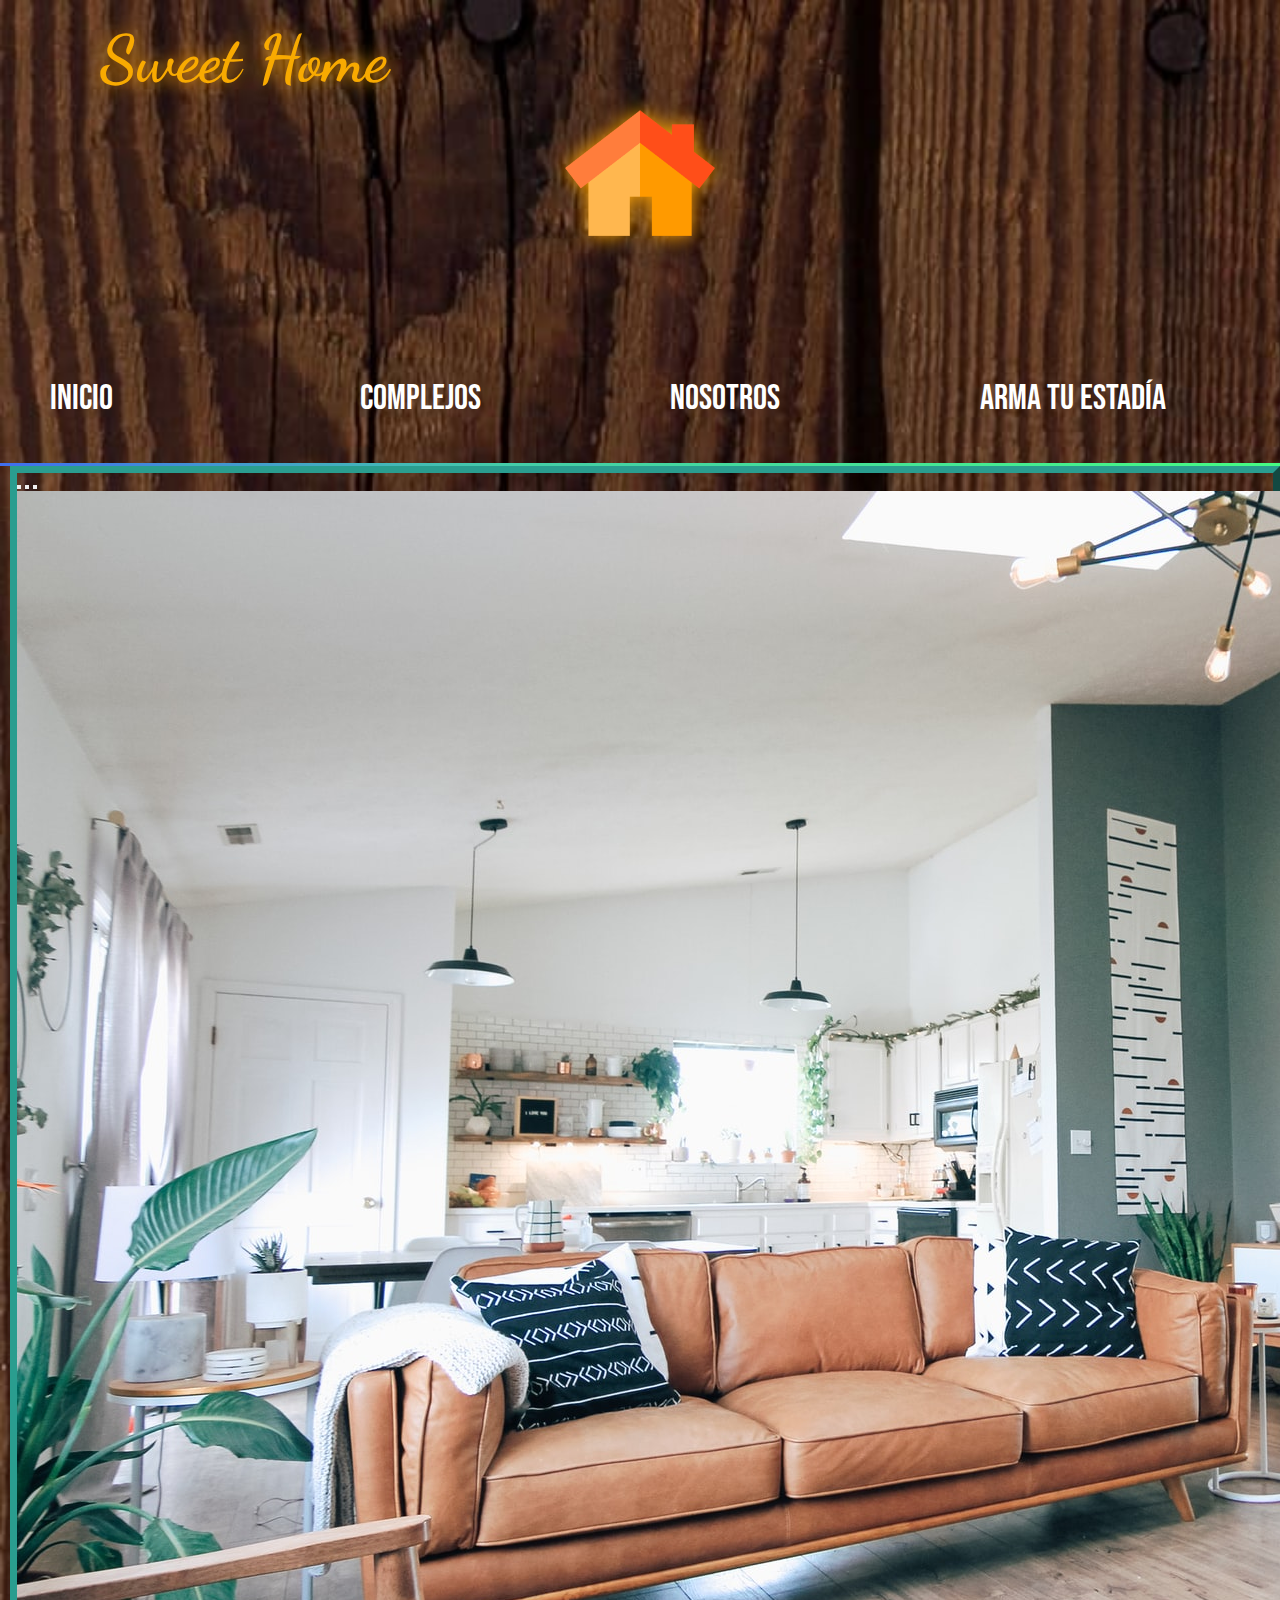
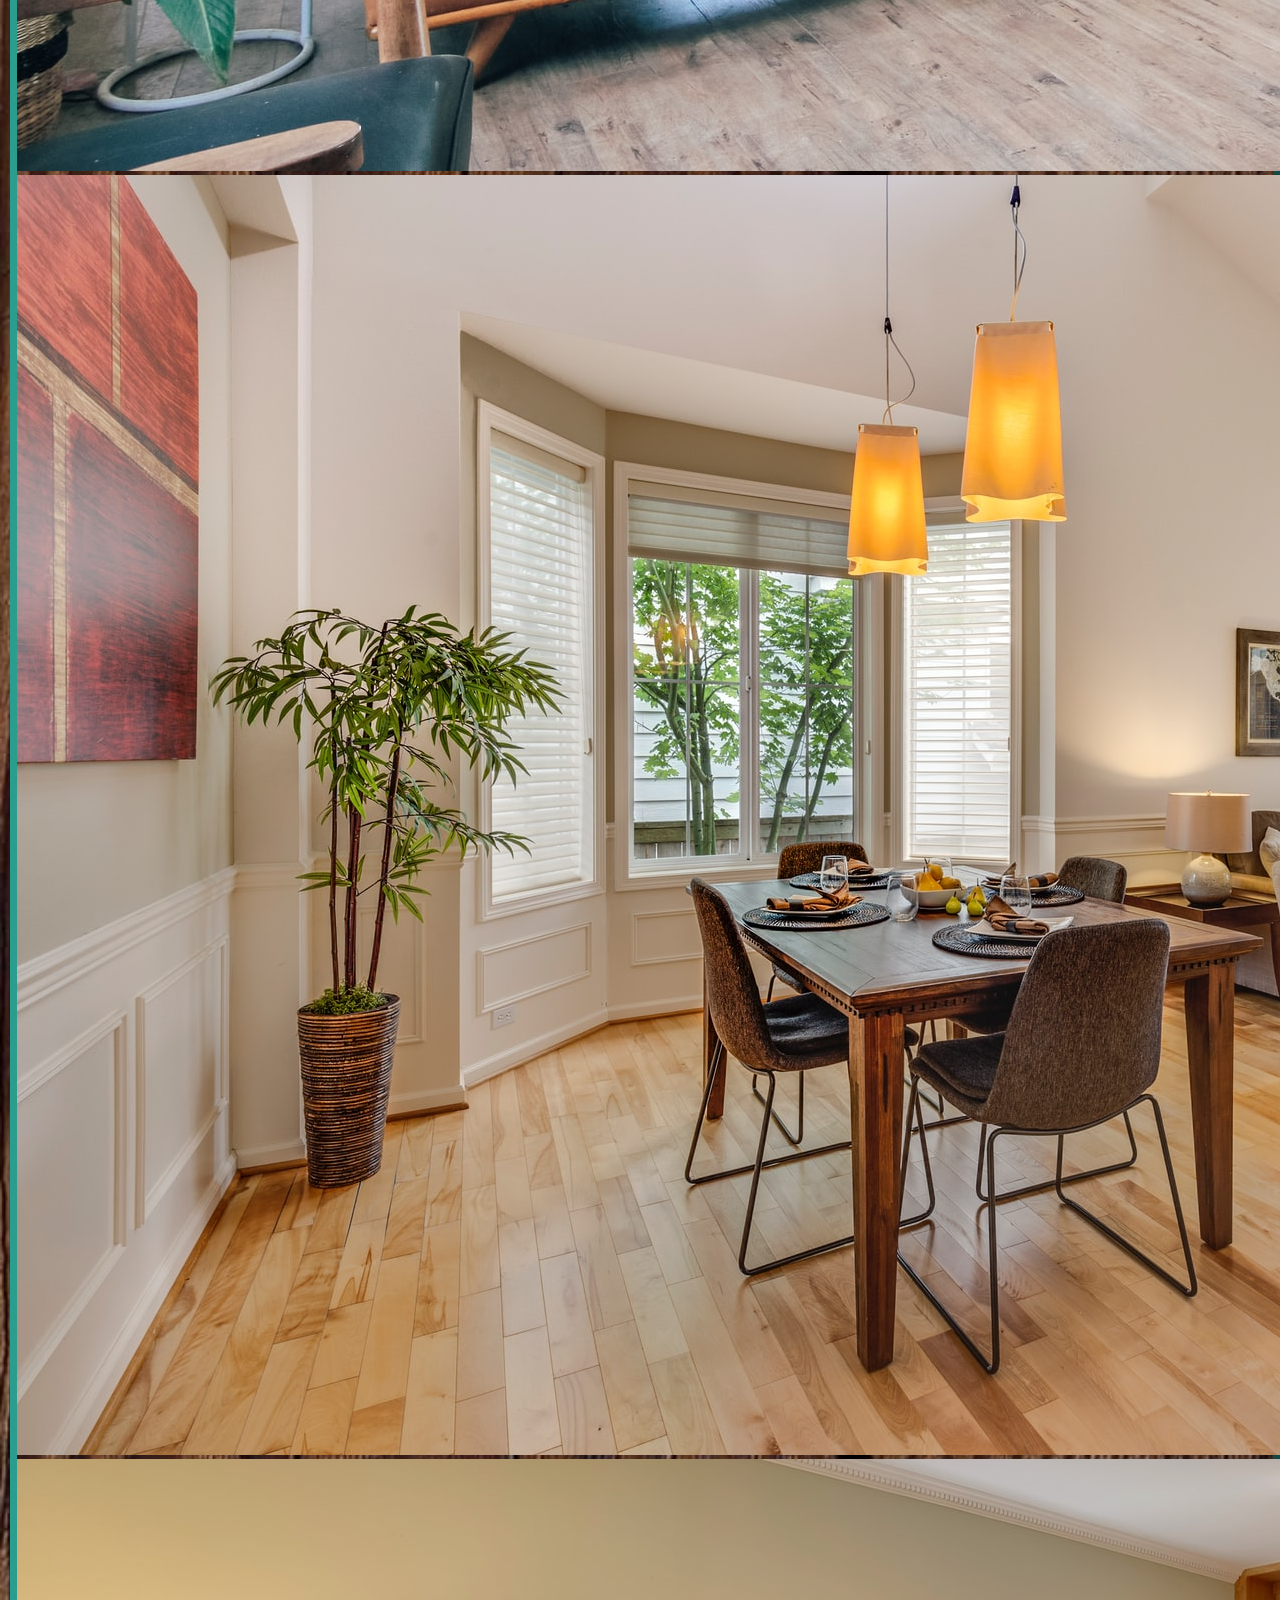
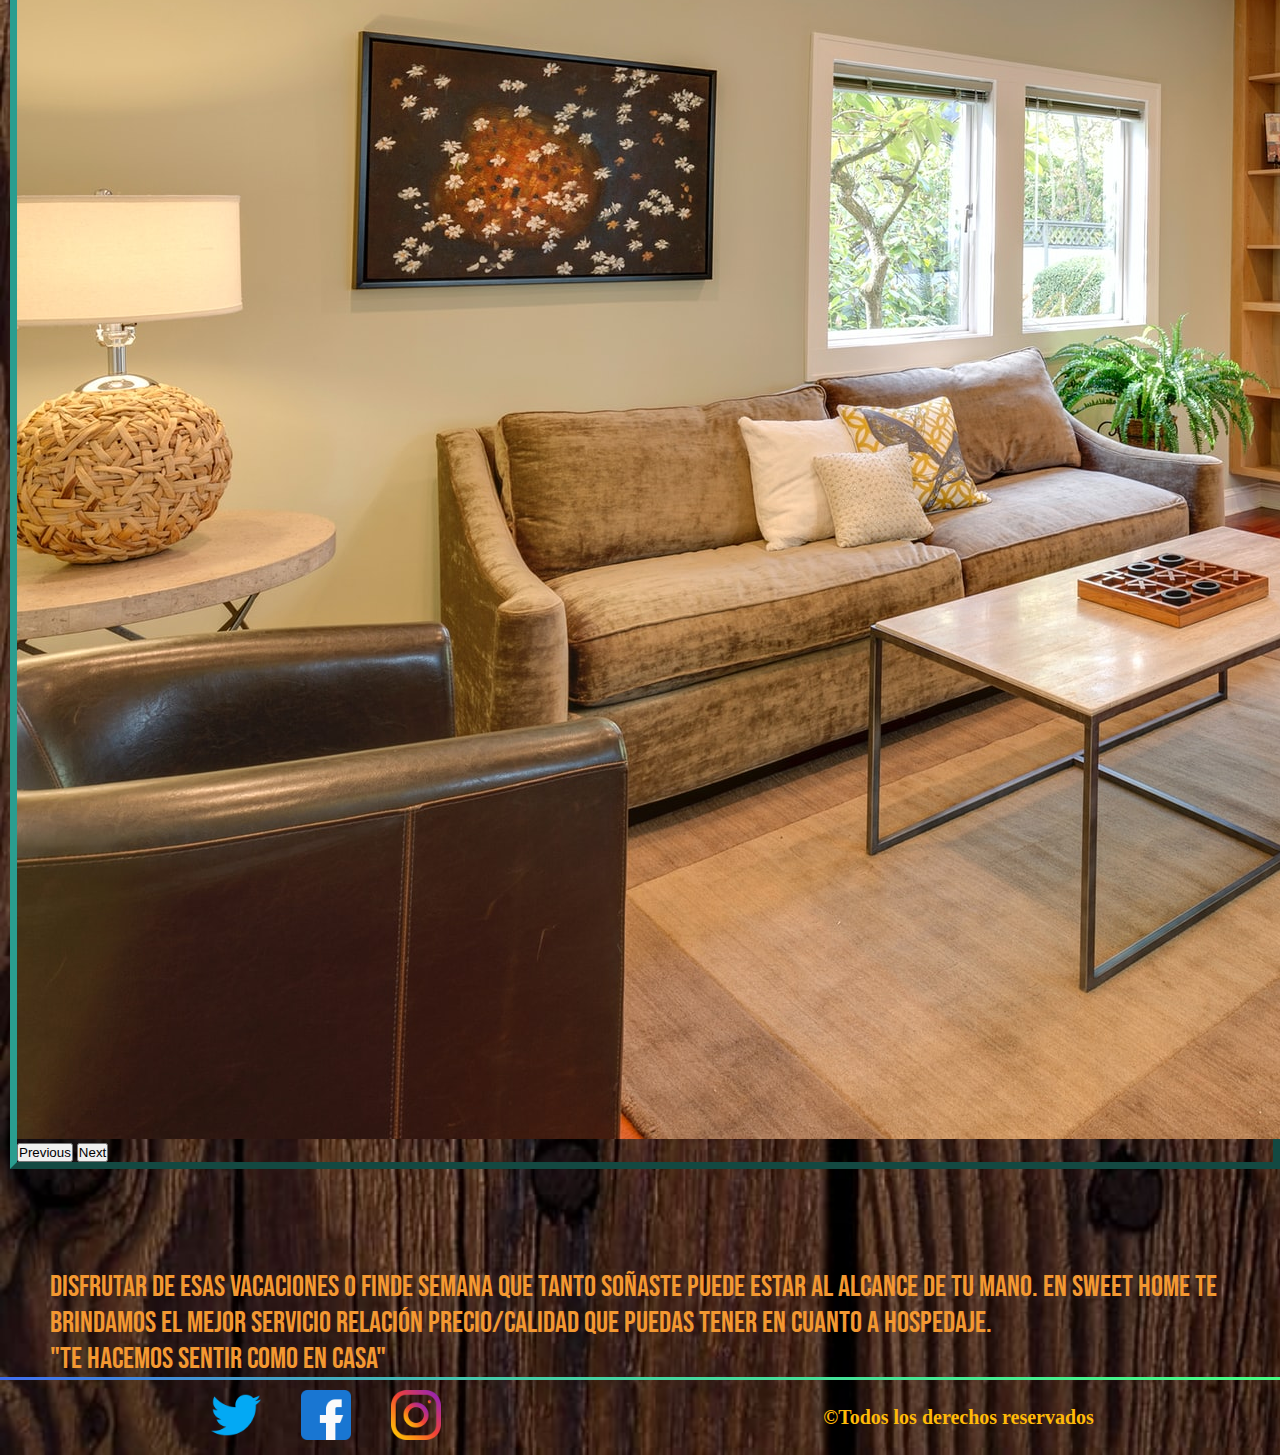
==== index.html @ 87ab7163 "Avances casi finales del proyecto" ====
<!DOCTYPE html>
<html lang="en">
<head>
    <meta charset="UTF-8">
    <meta http-equiv="X-UA-Compatible" content="IE=edge">
    <meta name="viewport" content="width=device-width, initial-scale=1.0">
    <title>Sweet Home-Gabriel Videla</title>
    <link rel="preconnect" href="https://fonts.googleapis.com">
    <link rel="preconnect" href="https://fonts.gstatic.com" crossorigin>
    <link href="https://fonts.googleapis.com/css2?family=Dancing+Script:wght@600&display=swap" rel="stylesheet">
    <link rel="preconnect" href="https://fonts.googleapis.com">
    <link rel="preconnect" href="https://fonts.gstatic.com" crossorigin>
    <link href="https://fonts.googleapis.com/css2?family=Bebas+Neue&display=swap" rel="stylesheet">
    <meta name="description" content="Este es el sitio web de mi emprendimiento en el que encontraras diversas imágenes sobre nuestros complejos y sobre nuestra forma de brindar el servicio, que esta basado en hacerte sentir como en tu casa">
    <meta name="keywords"  content="HOME, SWEET, COMPLEJOS, HOGAR, CASA, VACACIONES, PRECIO, CALIDAD, HOSPEDAJE, ESTADÍA">
    <link href="https://cdn.jsdelivr.net/npm/bootstrap@5.0.2/dist/css/bootstrap.min.css" rel="stylesheet" integrity="sha384-EVSTQN3/azprG1Anm3QDgpJLIm9Nao0Yz1ztcQTwFspd3yD65VohhpuuCOmLASjC" crossorigin="anonymous">
    <link rel="stylesheet" href="./css/main.css">


</head>
<header>
    <h1 class="headerTitulo">Sweet Home</h1> 
    <img id="img-center" src="./img/Logo.png" alt="Logo">

    <nav>
        <div>
            <ul class="header__lista grilla ">
                <li><a class="hover-underline-animation" href="index.html">Inicio</a></li>
                <li><a class="hover-underline-animation" href="complejos.html">Complejos</a></li>
                <li><a class="hover-underline-animation" href="nosotros.html">Nosotros</a></li>
                <li><a class="hover-underline-animation" href="armaTuEstadía.html">Arma tu Estadía<a/></li>
                <li><a class="hover-underline-animation" href="contacto.html">contacto<a/></li>
            </ul>
        </div>
    </nav>
</header>
<hr>

<body class="bodyBackground">
 
    <main>

        <div class="container">
            <div class="row">
                <div class="col-sm-12 col-md-8"> 
                    <div>
                        <div id="carouselExampleIndicators" class="carousel slide" data-bs-ride="carousel">
                            <div class="carousel-indicators">
                              <button type="button" data-bs-target="#carouselExampleIndicators" data-bs-slide-to="0" class="active" aria-current="true" aria-label="Slide 1"></button>
                              <button type="button" data-bs-target="#carouselExampleIndicators" data-bs-slide-to="1" aria-label="Slide 2"></button>
                              <button type="button" data-bs-target="#carouselExampleIndicators" data-bs-slide-to="2" aria-label="Slide 3"></button>
                            </div>
                            <div class="carousel-inner">
                              <div class="carousel-item active">
                                <img src="./img/imagenCarousel1.jpg" class="d-block w-100 img-fluid" alt="imagenCarousel1">
                              </div>
                              <div class="carousel-item">
                                <img src="./img/imagenCarousel2.jpg" class="d-block w-100 img-fluid" alt="imagenCarousel2">
                              </div>
                              <div class="carousel-item">
                                <img src="./img/imagenCarousel3.jpg" class="d-block w-100 img-fluid" alt="imagenCarousel3">
                              </div>
                            </div>
                            <button class="carousel-control-prev" type="button" data-bs-target="#carouselExampleIndicators" data-bs-slide="prev">
                              <span class="carousel-control-prev-icon" aria-hidden="true"></span>
                              <span class="visually-hidden">Previous</span>
                            </button>
                            <button class="carousel-control-next" type="button" data-bs-target="#carouselExampleIndicators" data-bs-slide="next">
                              <span class="carousel-control-next-icon" aria-hidden="true"></span>
                              <span class="visually-hidden">Next</span>
                            </button>
                          </div>
                    </div>
                </div>
                <div class="col-sm-12 col-md-4">
                    <div>
                        <p class="body__parrafoIndex">Disfrutar de esas vacaciones o finde semana que tanto soñaste puede estar al alcance de tu mano. En Sweet Home te brindamos el mejor servicio  relación precio/calidad que puedas tener en cuanto a hospedaje. <br> "Te hacemos sentir como en casa"</p>
                    </div>
                </div>
            </div>
        </div>
          
    </main>
    <hr>
    <footer>
        <div>
            <img class="footer__icons" src="./img/twitter.png" alt="twitter">
            <img class="footer__icons" src="./img/facebook.png" alt="facebook">
            <img class="footer__icons" src="./img/instagram.png" alt="instagram">
        </div>
        
        <p>©Todos los derechos reservados</p>
    </footer>
    <script src="https://cdn.jsdelivr.net/npm/bootstrap@5.0.2/dist/js/bootstrap.bundle.min.js" integrity="sha384-MrcW6ZMFYlzcLA8Nl+NtUVF0sA7MsXsP1UyJoMp4YLEuNSfAP+JcXn/tWtIaxVXM" crossorigin="anonymous"></script>

</body>
</html>






<!-- "sweet home" es el nombre de proyecto - es una pagina para hospedarse en cabañas o casas -->
---- css/main.css ----
* {
  padding: 0;
  margin: 0;
}

.headerTitulo {
  color: #f8aa01;
  font-family: "Dancing Script", cursive;
  font-size: 65px;
  text-align: start;
  margin-top: 20px;
  margin-left: 100px;
  -webkit-filter: drop-shadow(0 0 10px orange);
          filter: drop-shadow(0 0 10px orange);
}

form {
  margin-bottom: 200px;
}

.separacion {
  margin-bottom: 25px;
}

.separacionTitulo {
  margin-bottom: 100px;
  margin-top: 50px;
}

h2 {
  color: #52b788;
  font-size: 65px;
  margin-bottom: 20px;
  text-align: center;
  font-family: "Dancing Script", cursive;
  -webkit-filter: drop-shadow(0 0 10px #1bf57d);
          filter: drop-shadow(0 0 10px #1bf57d);
}

.header__lista > li > a {
  color: white;
  font-size: 35px;
  text-decoration: none;
  font-family: "Bebas Neue", cursive;
}

.parrafo {
  color: #fff4ea;
  font-size: 20px;
  margin-bottom: 25px;
  font-family: "Bebas Neue", cursive;
}

.body__parrafoIndex {
  color: #f39831;
  font-family: "Bebas Neue", cursive;
  font-size: 30px;
  margin-left: 50px;
  margin-top: 100px;
}

.body_parrafoNosotros {
  color: white;
  font-size: 30px;
  font-family: "Bebas Neue", cursive;
}

footer {
  color: #ffba08;
  display: -webkit-box;
  display: -ms-flexbox;
  display: flex;
  -ms-flex-pack: distribute;
      justify-content: space-around;
  font-size: 20px;
  font-weight: bold;
  -webkit-box-align: center;
      -ms-flex-align: center;
          align-items: center;
  margin: 0;
}

h3 {
  color: #dda20b;
  display: -webkit-box;
  display: -ms-flexbox;
  display: flex;
  -webkit-box-pack: space-evenly;
      -ms-flex-pack: space-evenly;
          justify-content: space-evenly;
  font-size: 30px;
  font-weight: bold;
  margin-right: 150px;
  margin-left: 35px;
  -webkit-filter: drop-shadow(0 0 5px orange);
          filter: drop-shadow(0 0 5px orange);
}

#img-center {
  display: block;
  margin-left: auto;
  margin-right: auto;
  margin-bottom: 100px;
  height: 150px;
  width: 150px;
  -webkit-filter: drop-shadow(0 0 10px orange);
          filter: drop-shadow(0 0 10px orange);
}

.contacto {
  display: block;
  margin-left: auto;
  margin-right: auto;
  height: 200px;
  width: 200px;
}

label {
  color: white;
  font-size: 25px;
}

legend {
  color: white;
  font-size: 25px;
}

.centrar {
  text-align: center;
}

.bodyBackground {
  background-image: url(../img/FondoDePagina.jpg);
  background-repeat: no-repeat;
  background-size: cover;
  width: 100%;
  height: 100%;
}

ul {
  List-style: none;
  display: -webkit-box;
  display: -ms-flexbox;
  display: flex;
  -webkit-box-orient: horizontal;
  -webkit-box-direction: normal;
      -ms-flex-direction: row;
          flex-direction: row;
  -webkit-box-pack: space-evenly;
      -ms-flex-pack: space-evenly;
          justify-content: space-evenly;
}

.hover-underline-animation {
  display: inline-block;
  position: relative;
  color: #0087ca;
}

.hover-underline-animation:after {
  content: '';
  position: absolute;
  width: 100%;
  -webkit-transform: scaleX(0);
          transform: scaleX(0);
  height: 3px;
  bottom: 0;
  left: 0;
  background-color: #2a9d8f;
  -webkit-transform-origin: bottom right;
          transform-origin: bottom right;
  -webkit-transition: -webkit-transform 0.25s ease-out;
  transition: -webkit-transform 0.25s ease-out;
  transition: transform 0.25s ease-out;
  transition: transform 0.25s ease-out, -webkit-transform 0.25s ease-out;
}

.hover-underline-animation:hover:after {
  -webkit-transform: scaleX(1);
          transform: scaleX(1);
  -webkit-transform-origin: bottom left;
          transform-origin: bottom left;
}

li {
  margin-left: 50px;
}

header {
  margin-bottom: 15PX;
}

.body__complejosflex {
  display: -webkit-box;
  display: -ms-flexbox;
  display: flex;
  -webkit-box-orient: horizontal;
  -webkit-box-direction: normal;
      -ms-flex-direction: row;
          flex-direction: row;
  -ms-flex-wrap: nowrap;
      flex-wrap: nowrap;
  -webkit-box-pack: space-evenly;
      -ms-flex-pack: space-evenly;
          justify-content: space-evenly;
}

.flexEstadia {
  display: -webkit-box;
  display: -ms-flexbox;
  display: flex;
  -webkit-box-orient: horizontal;
  -webkit-box-direction: normal;
      -ms-flex-direction: row;
          flex-direction: row;
  -ms-flex-wrap: nowrap;
      flex-wrap: nowrap;
  -webkit-box-pack: space-evenly;
      -ms-flex-pack: space-evenly;
          justify-content: space-evenly;
}

select {
  margin-left: 45px;
  color: white;
  font-weight: bold;
  background-color: #b08968;
}

.body__grid {
  display: -ms-grid;
  display: grid;
  -ms-grid-columns: 500px 500px;
      grid-template-columns: 500px 500px;
  -ms-grid-rows: 100px 500px;
      grid-template-rows: 100px 500px;
  -webkit-box-pack: space-evenly;
      -ms-flex-pack: space-evenly;
          justify-content: space-evenly;
  grid-row-gap: 50px;
  margin-top: 100px;
}

.gridIndex {
  display: -ms-grid;
  display: grid;
  -ms-grid-columns: 200px 500px;
      grid-template-columns: 200px 500px;
  -ms-grid-rows: 200px 500px;
      grid-template-rows: 200px 500px;
  -ms-flex-pack: distribute;
      justify-content: space-around;
  grid-column-gap: 150px;
  grid-row-gap: 50px;
}

.body__imgNosotros {
  height: 400px;
  width: 400px;
}

.imgIndex {
  height: 150px;
  width: 150px;
  margin: 25px;
  padding: 1px;
  border: #fcd15b 5px;
  border-style: outset;
}

hr {
  width: 100%;
  opacity: 1;
  height: 3px !important;
  border: none;
  background: #3f5efb;
  background: -webkit-gradient(linear, left top, right top, from(#3f5efb), color-stop(0%, #406eef), color-stop(39%, #44cba8), to(#46fc83));
  background: linear-gradient(90deg, #3f5efb 0%, #406eef 0%, #44cba8 39%, #46fc83 100%);
}

.borde {
  border: #90be6d 5px;
}

.footer__icons {
  height: 50px;
  width: 50px;
  padding: 10px;
  margin-left: 15px;
  cursor: pointer;
}

.iconsCards {
  height: 100px;
  width: 100px;
  padding: 5px;
  margin-right: 150px;
}

.flexCards {
  display: -webkit-box;
  display: -ms-flexbox;
  display: flex;
  -webkit-box-orient: horizontal;
  -webkit-box-direction: normal;
      -ms-flex-direction: row;
          flex-direction: row;
  -webkit-box-pack: end;
      -ms-flex-pack: end;
          justify-content: flex-end;
}

.btnEnviarContacto {
  width: 150px;
  padding-top: 10px;
  padding-bottom: 10px;
  border: none;
  margin-top: 25px;
  -webkit-transition: all 0.3s ease-in-out;
  transition: all 0.3s ease-in-out;
}

.btnEnviarContacto:hover {
  background-color: #e63946;
  color: white;
  -webkit-transform: scale(1.3);
          transform: scale(1.3);
}

.carousel {
  margin-left: 10px;
  border: #2a9d8f 7px;
  border-style: outset;
}

.cardComplejo__titulo {
  color: #dda20b;
}

.cardComplejo__imagen {
  height: 300px;
  width: 450px;
  margin: 25px;
  padding: 1px;
  border: #2a9d8f 5px;
  border-style: outset;
  -webkit-transition: all 0.3s ease-in-out;
  transition: all 0.3s ease-in-out;
}

.cardComplejo__imagen:hover {
  -webkit-transform: scale(1.1);
          transform: scale(1.1);
}

.cardComplejo__parrafo {
  color: #fff4ea;
  font-size: 20px;
  margin-bottom: 25px;
  font-family: "Bebas Neue", cursive;
}

.cardComplejo2__titulo2 {
  color: #dda20b;
}

.cardComplejo2__imagen2 {
  height: 300px;
  width: 450px;
  margin: 25px;
  padding: 1px;
  border: #2a9d8f 5px;
  border-style: outset;
  -webkit-transition: all 0.3s ease-in-out;
  transition: all 0.3s ease-in-out;
}

.cardComplejo2__imagen2:hover {
  -webkit-transform: scale(1.1);
          transform: scale(1.1);
}

.cardComplejo2__parrafo2 {
  color: #fff4ea;
  font-size: 20px;
  margin-bottom: 25px;
  font-family: "Bebas Neue", cursive;
}

.cardComplejo3__titulo3 {
  color: #dda20b;
}

.cardComplejo3__imagen3 {
  height: 300px;
  width: 450px;
  margin: 25px;
  padding: 1px;
  border: #2a9d8f 5px;
  border-style: outset;
  -webkit-transition: all 0.3s ease-in-out;
  transition: all 0.3s ease-in-out;
}

.cardComplejo3__imagen3:hover {
  -webkit-transform: scale(1.1);
          transform: scale(1.1);
}

.cardComplejo3__parrafo3 {
  color: #fff4ea;
  font-size: 20px;
  margin-bottom: 25px;
  font-family: "Bebas Neue", cursive;
}

@media only screen and (min-width: 320px) {
  .grilla {
    display: -ms-grid;
    display: grid;
    -ms-grid-columns: 100px;
        grid-template-columns: 100px;
    -ms-grid-rows: 100px;
        grid-template-rows: 100px;
    grid-column-gap: 10px;
    -webkit-box-pack: stretch;
        -ms-flex-pack: stretch;
            justify-content: stretch;
  }
}

@media only screen and (min-width: 768px) {
  .grilla {
    display: -ms-grid;
    display: grid;
    -ms-grid-columns: (1fr)[2];
        grid-template-columns: repeat(2, 1fr);
    -ms-grid-rows: (1fr)[2];
        grid-template-rows: repeat(2, 1fr);
    grid-column-gap: 10px;
  }
}

@media only screen and (min-width: 1024px) {
  .grilla {
    display: -ms-grid;
    display: grid;
    -ms-grid-columns: (300px)[6];
        grid-template-columns: repeat(6, 300px);
    -ms-grid-rows: 100px;
        grid-template-rows: 100px;
    -webkit-box-align: center;
        -ms-flex-align: center;
            align-items: center;
    -ms-flex-pack: distribute;
        justify-content: space-around;
  }
}
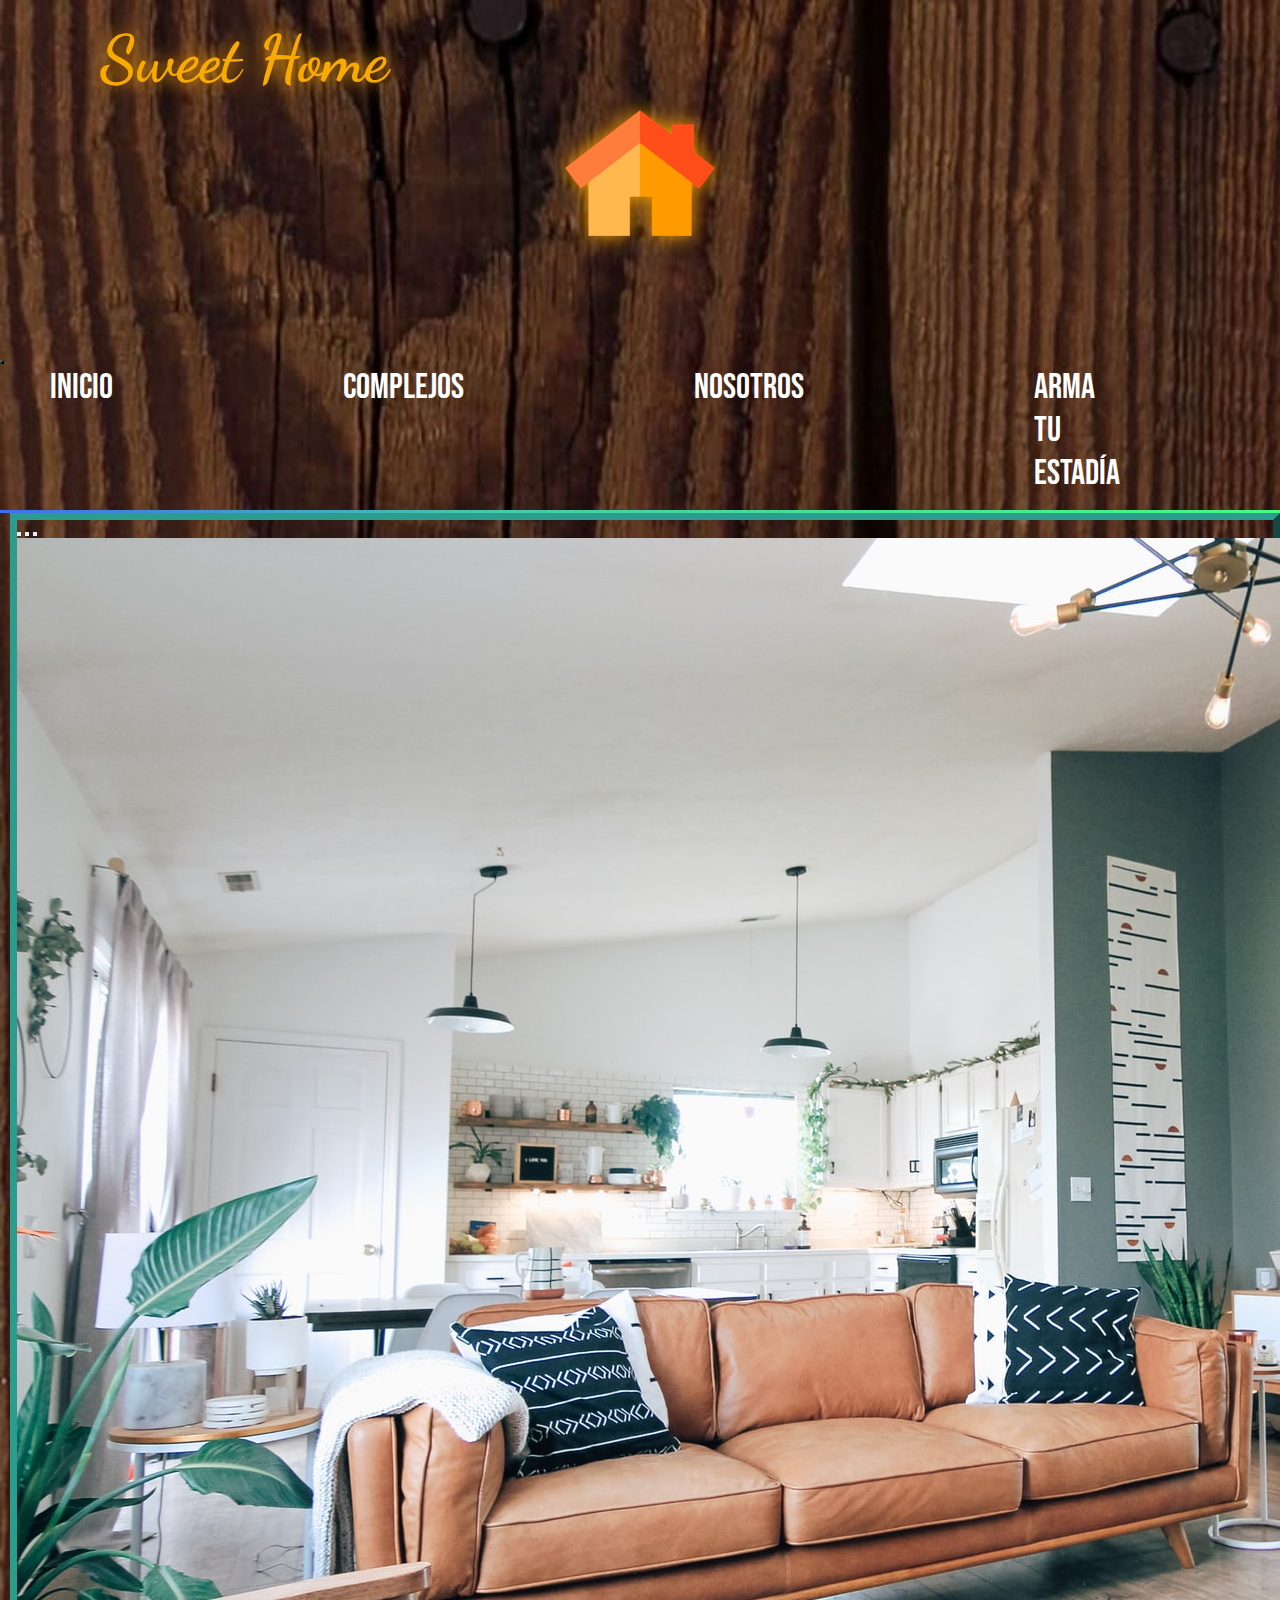
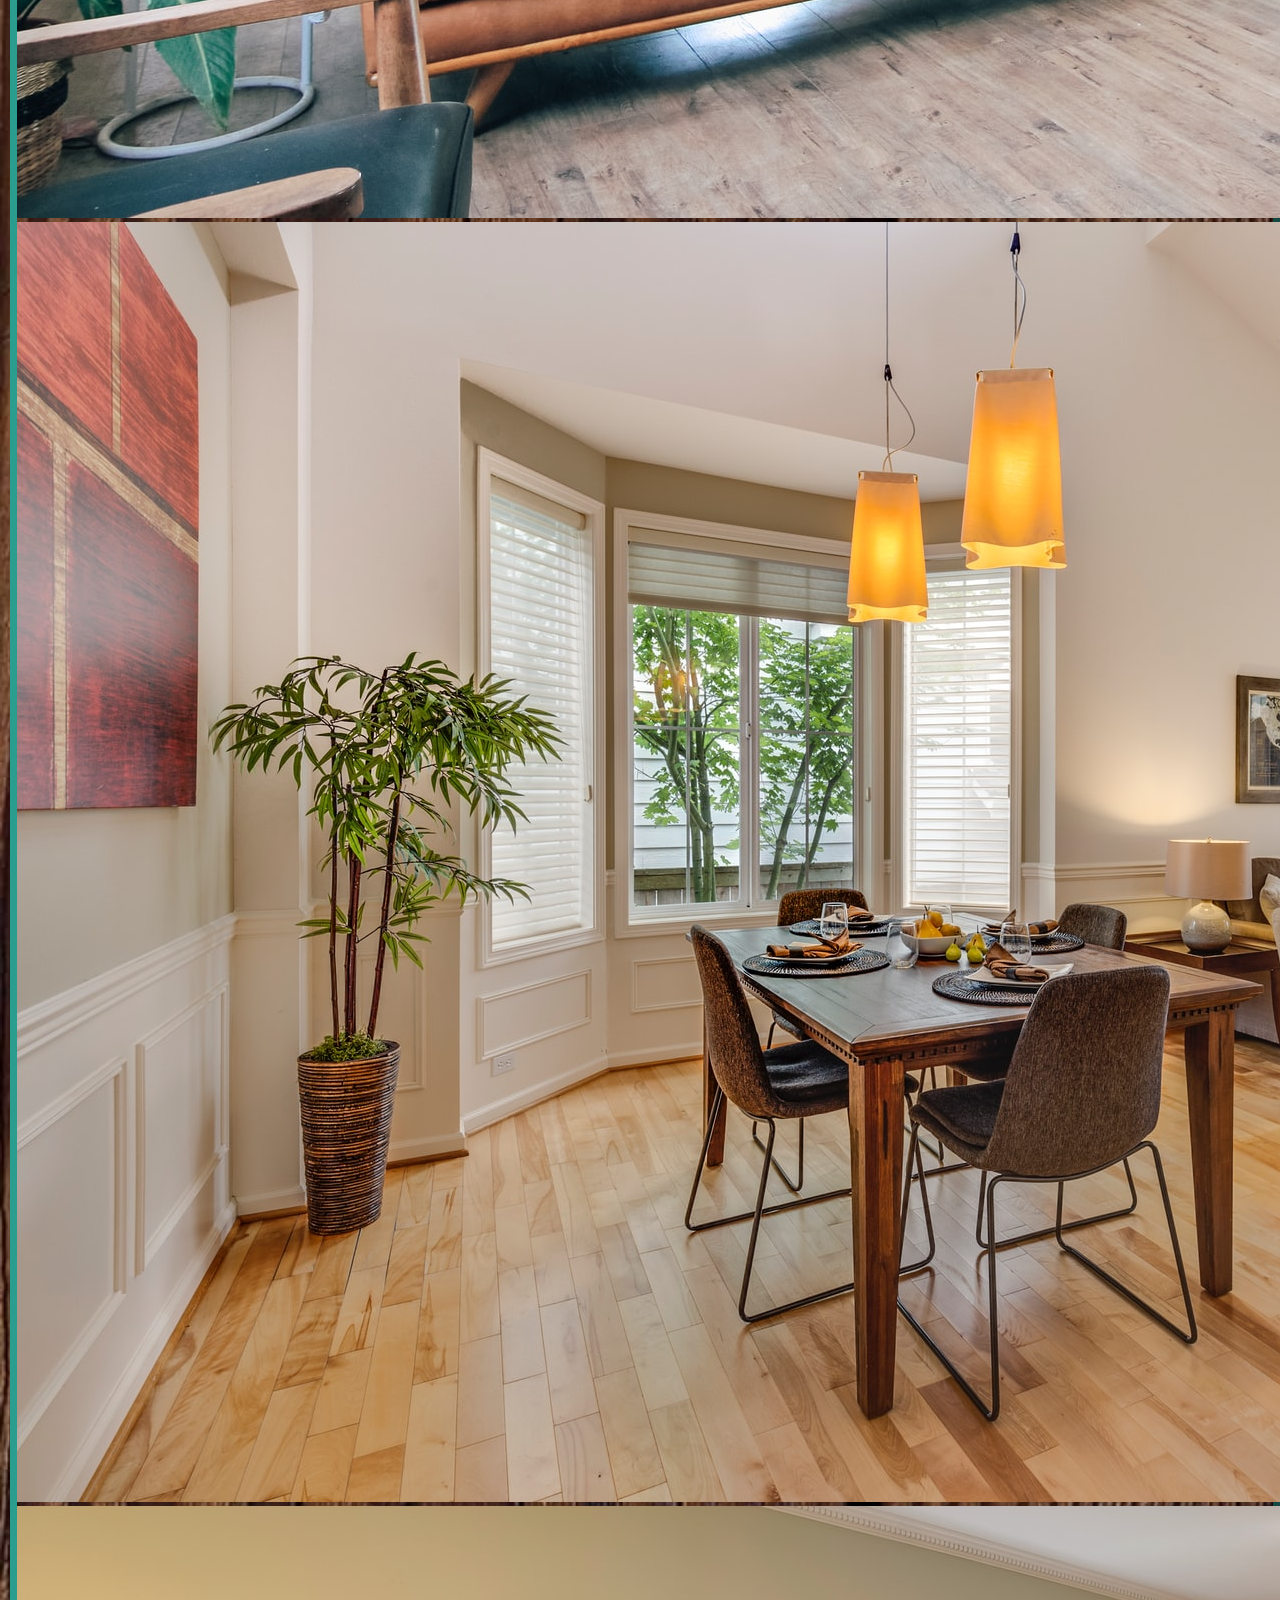
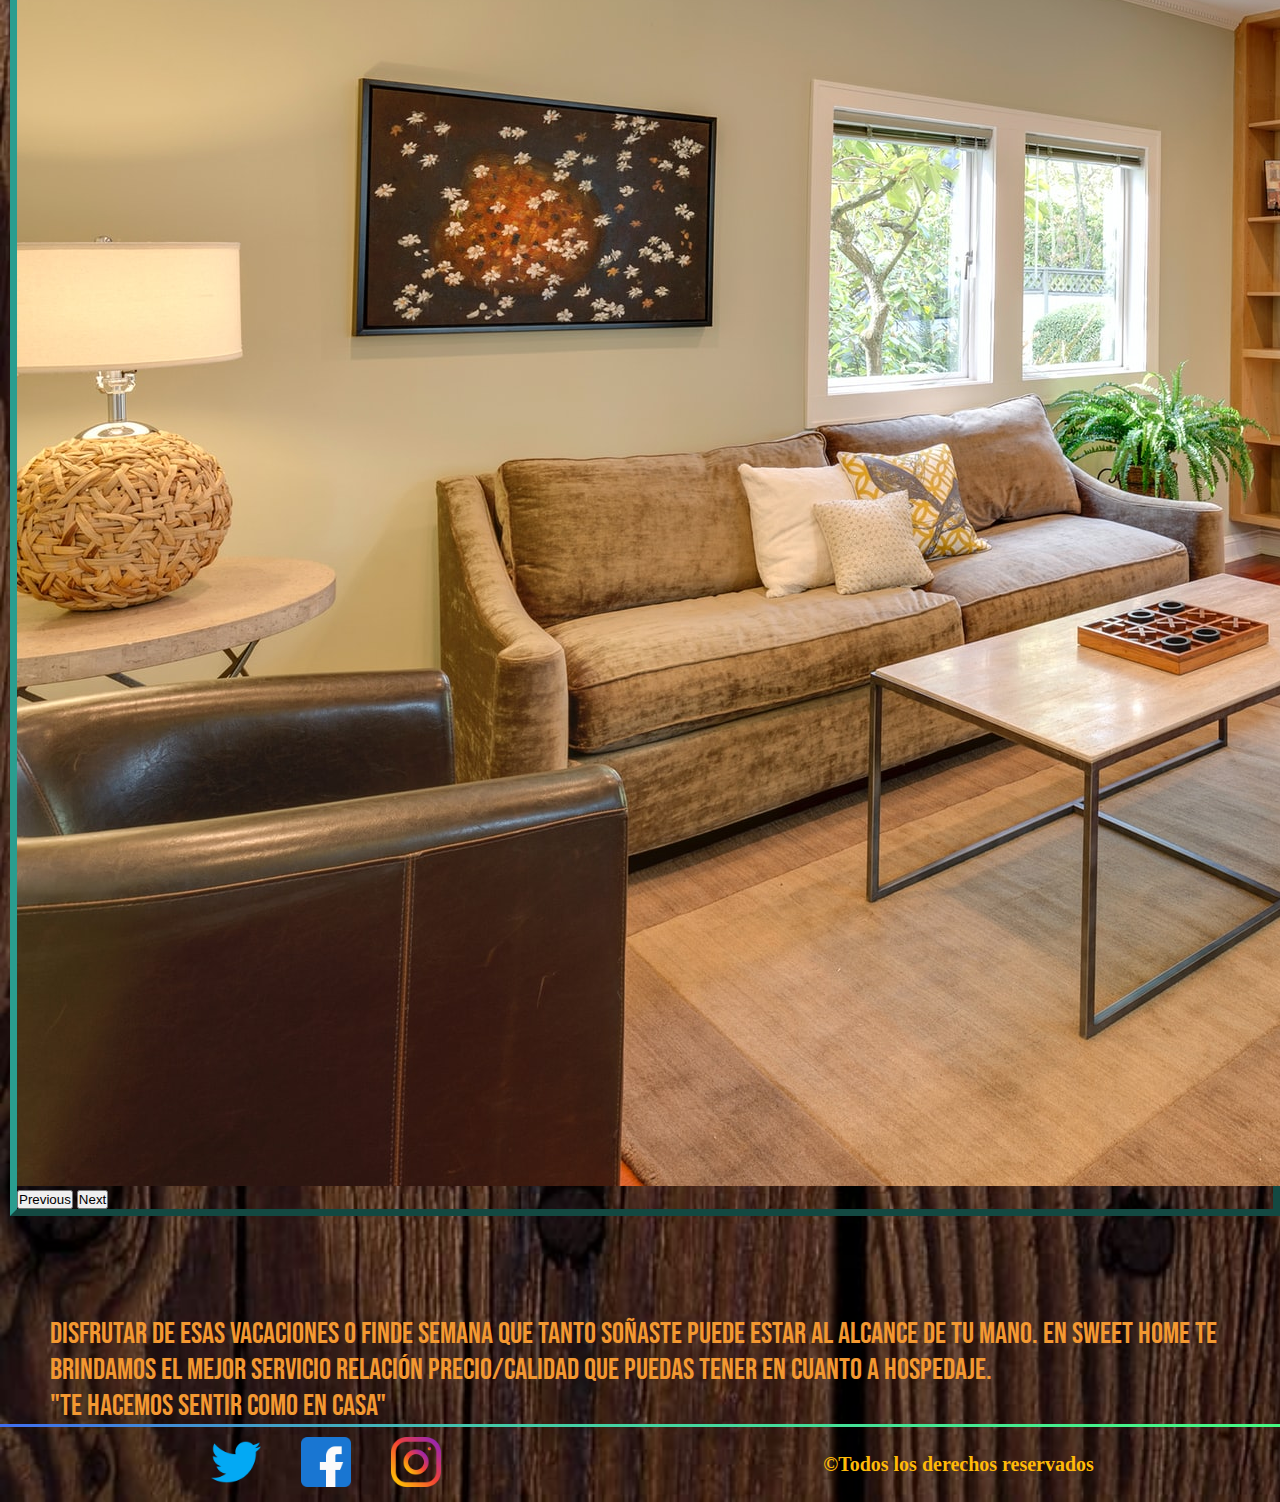
==== commit c70886e2: "cambios para la barra de navegacion" ====
--- a/index.html
+++ b/index.html
@@ -21,17 +21,35 @@
 <header>
     <h1 class="headerTitulo">Sweet Home</h1> 
     <img id="img-center" src="./img/Logo.png" alt="Logo">
-
-    <nav>
-        <div>
-            <ul class="header__lista grilla ">
-                <li><a class="hover-underline-animation" href="index.html">Inicio</a></li>
-                <li><a class="hover-underline-animation" href="complejos.html">Complejos</a></li>
-                <li><a class="hover-underline-animation" href="nosotros.html">Nosotros</a></li>
-                <li><a class="hover-underline-animation" href="armaTuEstadía.html">Arma tu Estadía<a/></li>
-                <li><a class="hover-underline-animation" href="contacto.html">contacto<a/></li>
-            </ul>
+    <nav class="navbar navbar-expand-lg navbar-light ">
+      <div class="container-fluid">
+        <a class="navbar-brand" href="#"></a>
+        <button class="navbar-toggler" type="button" data-bs-toggle="collapse" data-bs-target="#navbarText" aria-controls="navbarText" aria-expanded="false" aria-label="Toggle navigation">
+          <span class="navbar-toggler-icon colorNav"></span>
+        </button>
+        <div class="collapse navbar-collapse" id="navbarText">
+          <ul class="navbar-nav me-auto mb-2 mb-lg-0 header__lista">
+            <li class="nav-item">
+              <a class="nav-link active hover-underline-animation" aria-current="page" href="index.html">Inicio</a>
+            </li>
+            <li class="nav-item">
+              <a class="nav-link hover-underline-animation" href="complejos.html">Complejos</a>
+            </li>
+            <li class="nav-item">
+              <a class="nav-link hover-underline-animation" href="nosotros.html">Nosotros</a>
+            </li>
+            <li class="nav-item">
+              <a class="nav-link hover-underline-animation" href="armaTuEstadía.html">Arma Tu Estadía</a>
+            </li>
+            <li class="nav-item">
+              <a class="nav-link hover-underline-animation" href="contacto.html">Contacto</a>
+            </li>
+          </ul>
+          <span class="navbar-text">
+            
+          </span>
         </div>
+      </div>
     </nav>
 </header>
 <hr>
@@ -97,8 +115,9 @@
 </html>
 
 
+<!-- "sweet home" es el nombre de proyecto - es una pagina para hospedarse en cabañas o casas -->
 
 
 
 
-<!-- "sweet home" es el nombre de proyecto - es una pagina para hospedarse en cabañas o casas -->+
--- a/css/main.css
+++ b/css/main.css
@@ -38,10 +38,15 @@
 }
 
 .header__lista > li > a {
-  color: white;
+  color: white !important;
   font-size: 35px;
   text-decoration: none;
   font-family: "Bebas Neue", cursive;
+  margin-right: 180px;
+}
+
+.navbar-toggler {
+  background-color: white;
 }
 
 .parrafo {
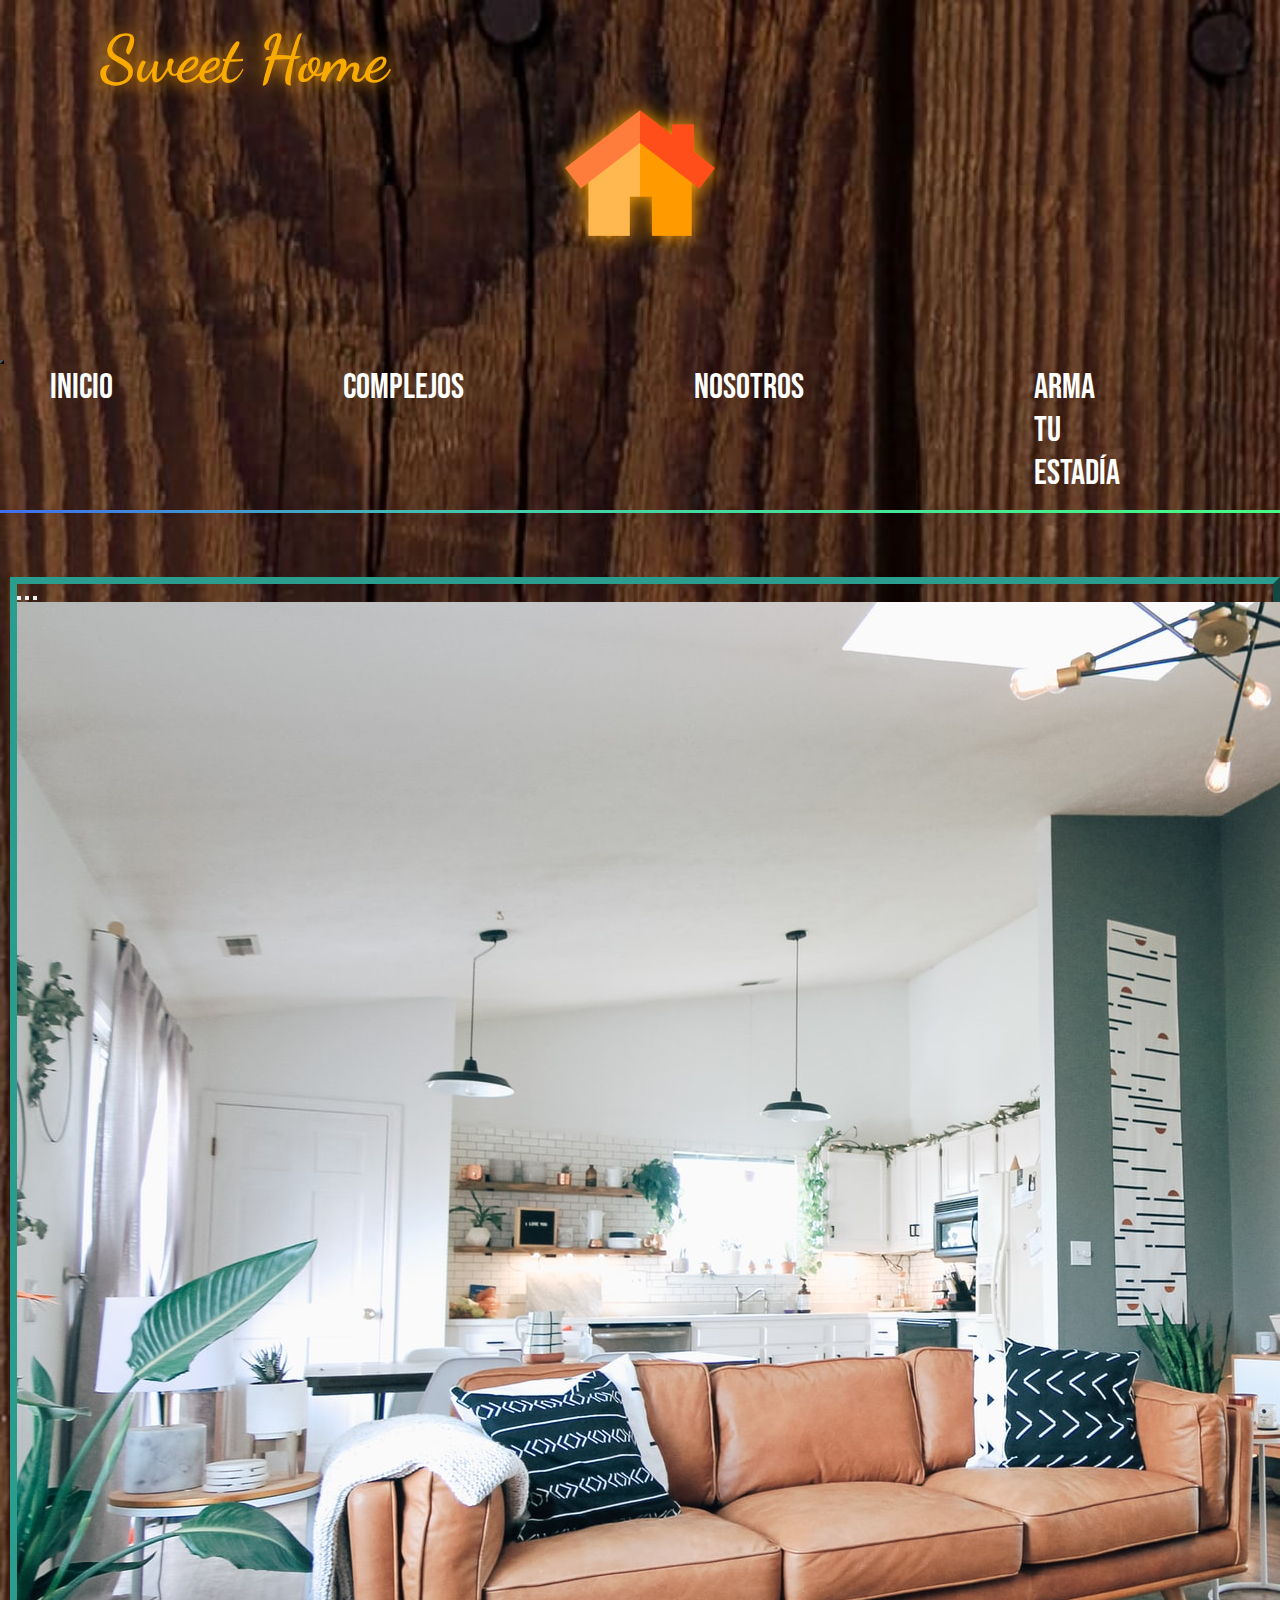
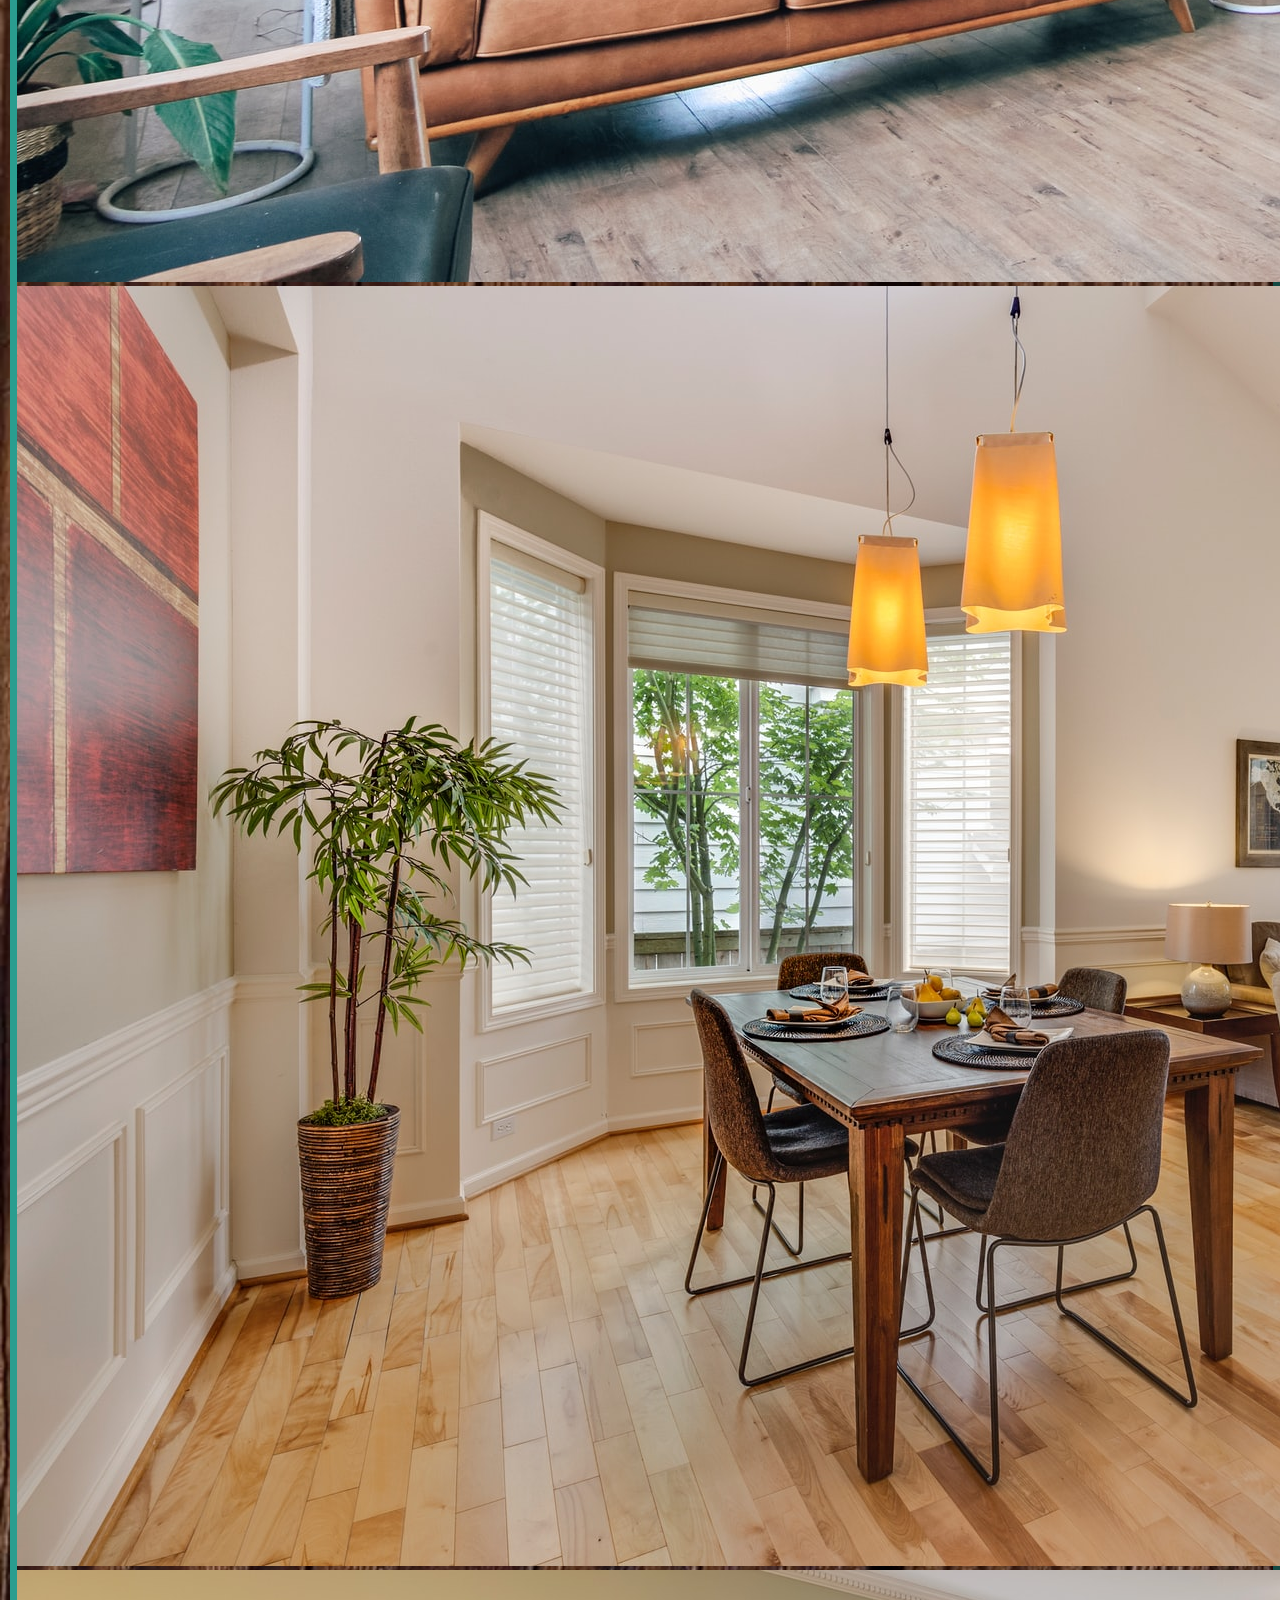
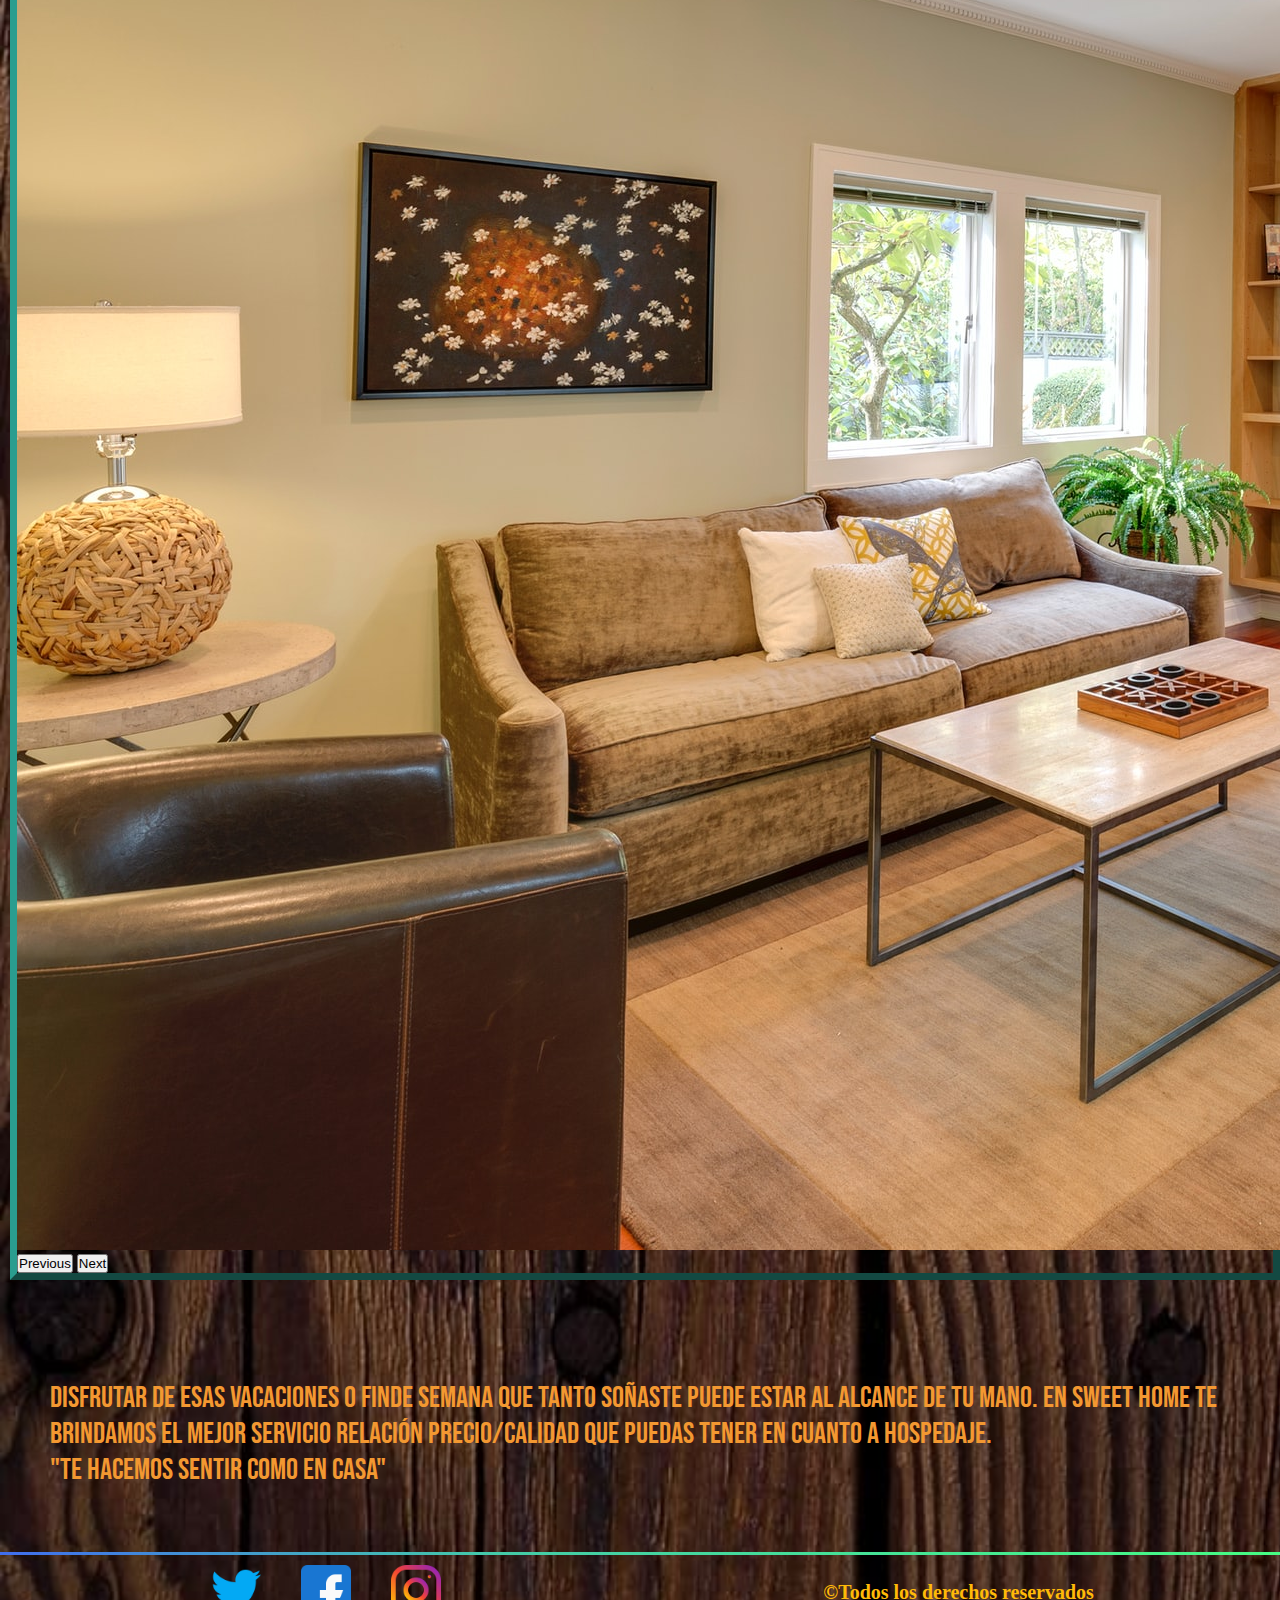
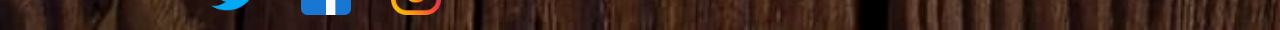
==== commit 69b879d6: "cambios esteticos y redimension del contenido" ====
--- a/index.html
+++ b/index.html
@@ -18,7 +18,8 @@
 
 
 </head>
-<header>
+<body class="bodyBackground">
+  <header>
     <h1 class="headerTitulo">Sweet Home</h1> 
     <img id="img-center" src="./img/Logo.png" alt="Logo">
     <nav class="navbar navbar-expand-lg navbar-light ">
@@ -30,7 +31,7 @@
         <div class="collapse navbar-collapse" id="navbarText">
           <ul class="navbar-nav me-auto mb-2 mb-lg-0 header__lista">
             <li class="nav-item">
-              <a class="nav-link active hover-underline-animation" aria-current="page" href="index.html">Inicio</a>
+              <a class="nav-link active hover-underline-animation active__menu" aria-current="page" href="index.html">Inicio</a>
             </li>
             <li class="nav-item">
               <a class="nav-link hover-underline-animation" href="complejos.html">Complejos</a>
@@ -53,14 +54,11 @@
     </nav>
 </header>
 <hr>
-
-<body class="bodyBackground">
- 
-    <main>
+    <main class="separacionIndex">
 
         <div class="container">
             <div class="row">
-                <div class="col-sm-12 col-md-8"> 
+                <div class="col-sm-6 col-md-8"> 
                     <div>
                         <div id="carouselExampleIndicators" class="carousel slide" data-bs-ride="carousel">
                             <div class="carousel-indicators">
@@ -90,7 +88,7 @@
                           </div>
                     </div>
                 </div>
-                <div class="col-sm-12 col-md-4">
+                <div class="col-sm-6 col-md-4">
                     <div>
                         <p class="body__parrafoIndex">Disfrutar de esas vacaciones o finde semana que tanto soñaste puede estar al alcance de tu mano. En Sweet Home te brindamos el mejor servicio  relación precio/calidad que puedas tener en cuanto a hospedaje. <br> "Te hacemos sentir como en casa"</p>
                     </div>
--- a/css/main.css
+++ b/css/main.css
@@ -66,6 +66,7 @@
 
 .body_parrafoNosotros {
   color: white;
+  margin-top: 190px;
   font-size: 30px;
   font-family: "Bebas Neue", cursive;
 }
@@ -262,6 +263,7 @@
 .body__imgNosotros {
   height: 400px;
   width: 400px;
+  margin-bottom: 20px;
 }
 
 .imgIndex {
@@ -271,6 +273,11 @@
   padding: 1px;
   border: #fcd15b 5px;
   border-style: outset;
+}
+
+.separacionIndex {
+  padding-top: 5%;
+  padding-bottom: 5%;
 }
 
 hr {
@@ -415,34 +422,89 @@
 .cardComplejo3__parrafo3 {
   color: #fff4ea;
   font-size: 20px;
+  margin-bottom: 35px;
+  font-family: "Bebas Neue", cursive;
+}
+
+.cardComplejo4__titulo4 {
+  color: #dda20b;
+}
+
+.cardComplejo4__imagen4 {
+  height: 300px;
+  width: 450px;
+  margin: 25px;
+  padding: 1px;
+  border: #2a9d8f 5px;
+  border-style: outset;
+  -webkit-transition: all 0.3s ease-in-out;
+  transition: all 0.3s ease-in-out;
+}
+
+.cardComplejo4__imagen4:hover {
+  -webkit-transform: scale(1.1);
+          transform: scale(1.1);
+}
+
+.cardComplejo4__parrafo4 {
+  color: #fff4ea;
+  font-size: 20px;
   margin-bottom: 25px;
   font-family: "Bebas Neue", cursive;
+}
+
+select {
+  margin-left: 90px;
+}
+
+.separacionComplejos {
+  margin-left: 50px;
+  margin-top: 10%;
+}
+
+.tituloComplejos {
+  margin-right: 150px;
+  padding-top: 50px;
+}
+
+.separacionNosotros {
+  margin-right: 15rem;
+  margin-bottom: 100px;
+  margin-top: 50px;
 }
 
 @media only screen and (min-width: 320px) {
   .grilla {
-    display: -ms-grid;
-    display: grid;
-    -ms-grid-columns: 100px;
-        grid-template-columns: 100px;
-    -ms-grid-rows: 100px;
-        grid-template-rows: 100px;
-    grid-column-gap: 10px;
-    -webkit-box-pack: stretch;
-        -ms-flex-pack: stretch;
-            justify-content: stretch;
+    display: -webkit-box;
+    display: -ms-flexbox;
+    display: flex;
+    -webkit-box-orient: vertical;
+    -webkit-box-direction: normal;
+        -ms-flex-direction: column;
+            flex-direction: column;
+    -ms-flex-wrap: nowrap;
+        flex-wrap: nowrap;
+    -ms-flex-pack: distribute;
+        justify-content: space-around;
+    height: 100vh;
   }
+}
+
+.linkHome {
+  text-decoration: none;
 }
 
 @media only screen and (min-width: 768px) {
   .grilla {
     display: -ms-grid;
     display: grid;
+    height: 60vh;
     -ms-grid-columns: (1fr)[2];
         grid-template-columns: repeat(2, 1fr);
     -ms-grid-rows: (1fr)[2];
         grid-template-rows: repeat(2, 1fr);
     grid-column-gap: 10px;
+    grid-row-gap: 10px;
   }
 }
 
@@ -450,10 +512,12 @@
   .grilla {
     display: -ms-grid;
     display: grid;
-    -ms-grid-columns: (300px)[6];
-        grid-template-columns: repeat(6, 300px);
-    -ms-grid-rows: 100px;
-        grid-template-rows: 100px;
+    height: 10vh;
+    -ms-grid-columns: (1fr)[4];
+        grid-template-columns: repeat(4, 1fr);
+    -ms-grid-rows: 1fr;
+        grid-template-rows: 1fr;
+    grid-column-gap: 10px;
     -webkit-box-align: center;
         -ms-flex-align: center;
             align-items: center;
@@ -461,3 +525,10 @@
         justify-content: space-around;
   }
 }
+
+@media only screen and (max-width: 768px) {
+  .headerTitulo {
+    text-align: center;
+    margin-right: 100px;
+  }
+}
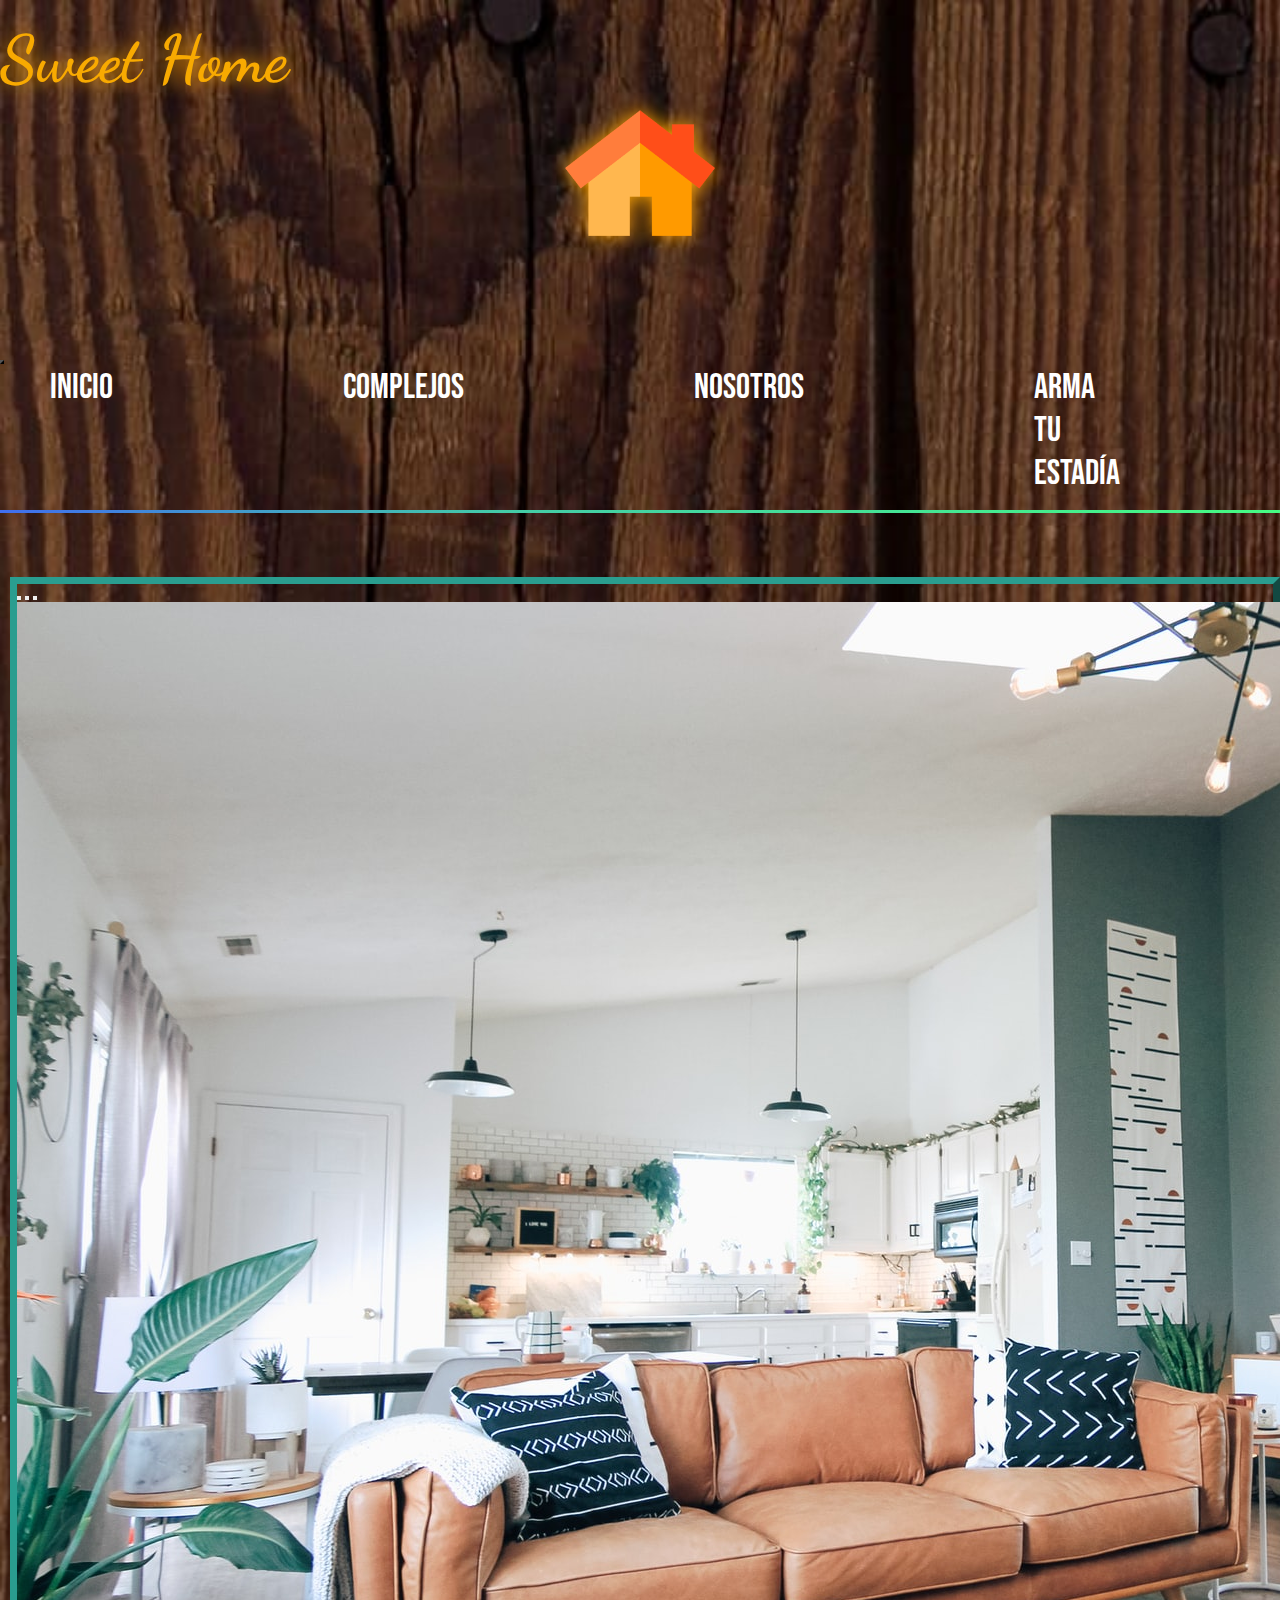
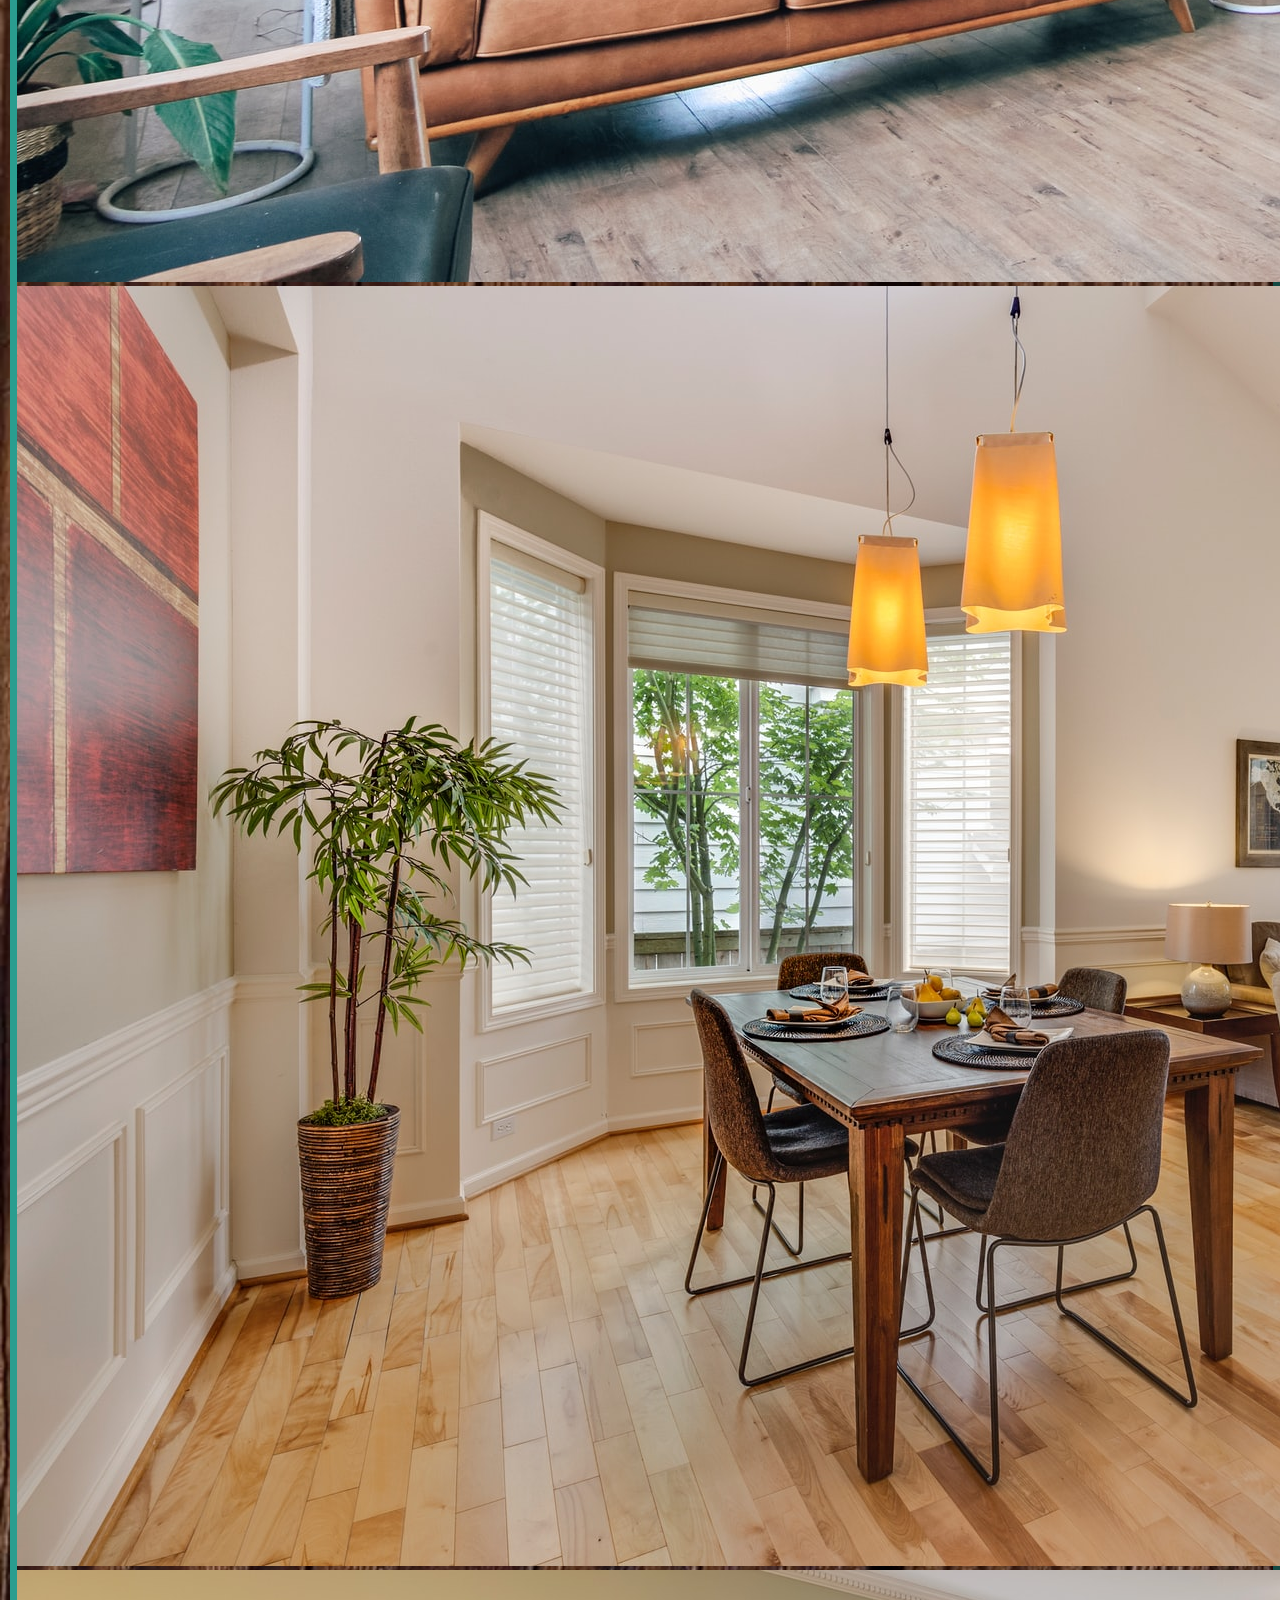
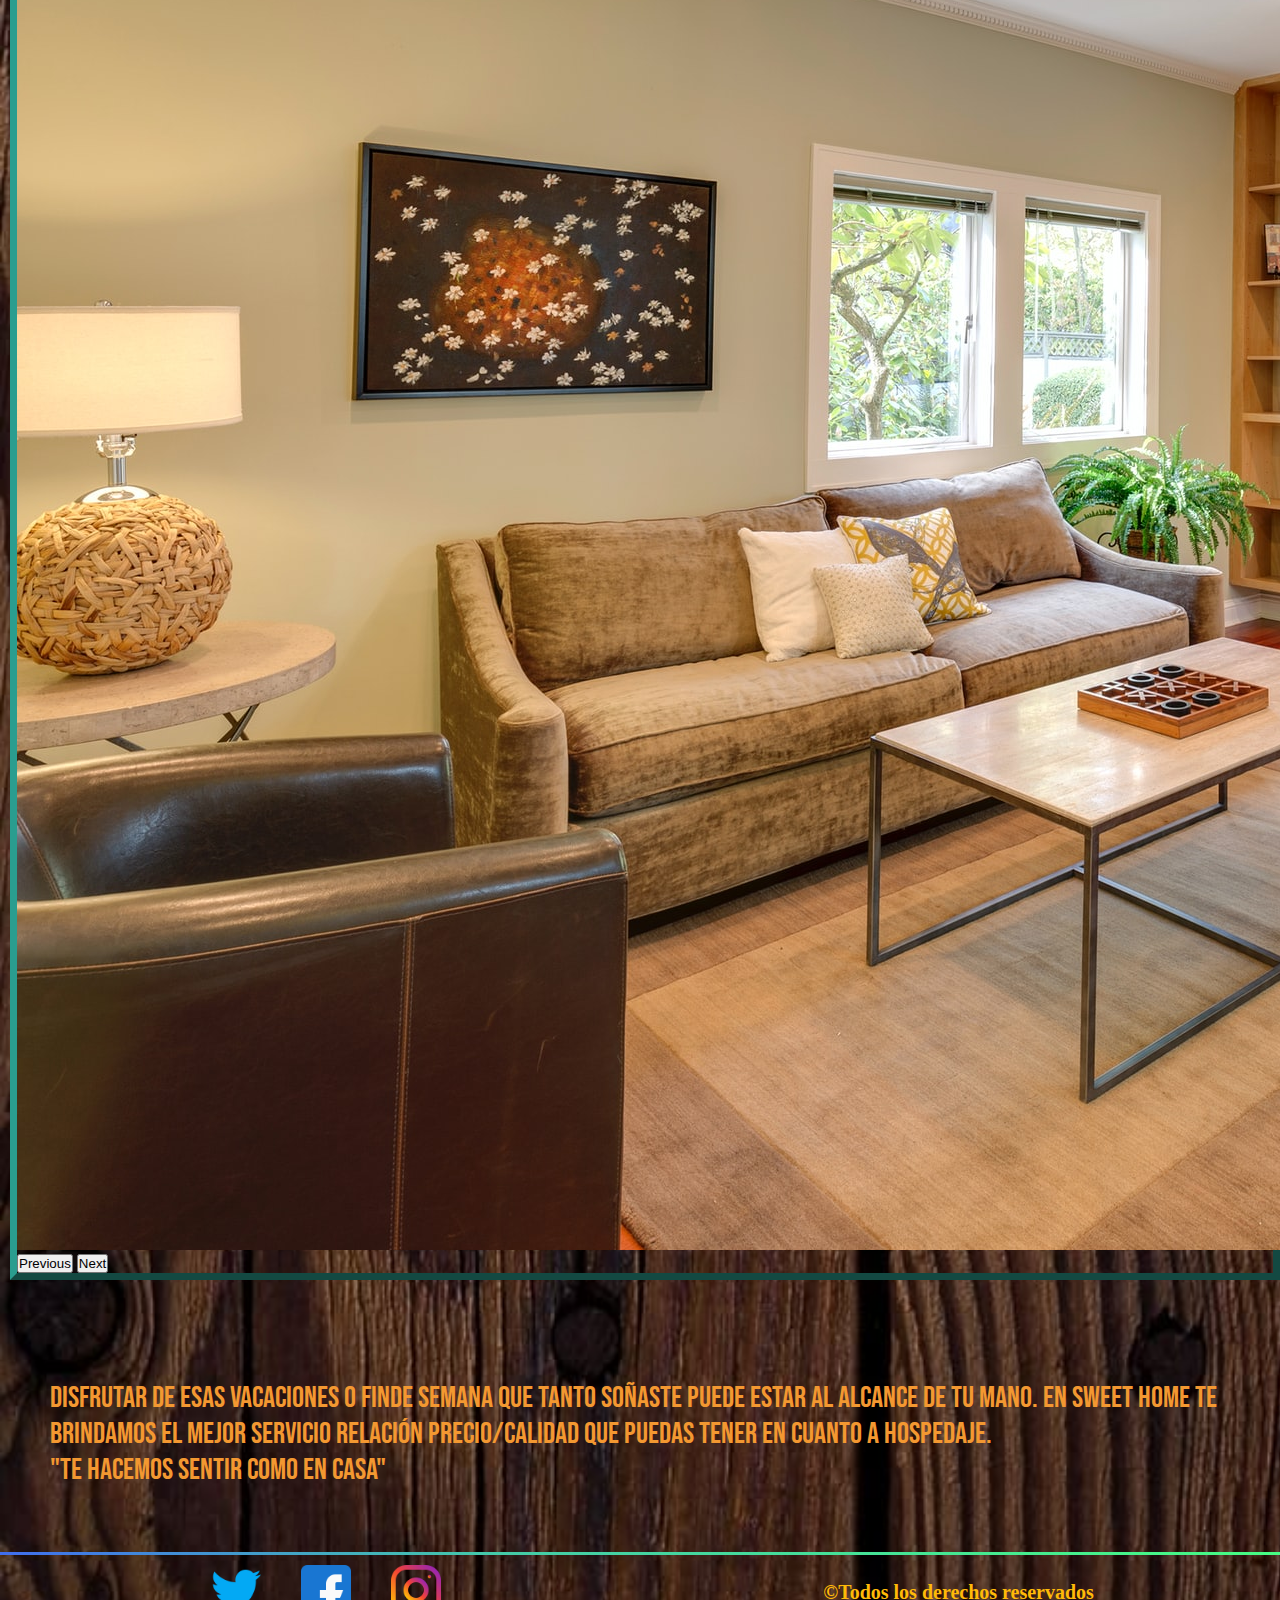
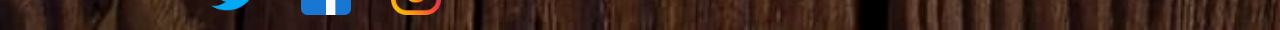
==== commit f1b662d9: "cambios en dispositivos mobiles y tablet - posible version final" ====
--- a/index.html
+++ b/index.html
@@ -54,51 +54,52 @@
     </nav>
 </header>
 <hr>
-    <main class="separacionIndex">
-
-        <div class="container">
-            <div class="row">
-                <div class="col-sm-6 col-md-8"> 
-                    <div>
-                        <div id="carouselExampleIndicators" class="carousel slide" data-bs-ride="carousel">
-                            <div class="carousel-indicators">
-                              <button type="button" data-bs-target="#carouselExampleIndicators" data-bs-slide-to="0" class="active" aria-current="true" aria-label="Slide 1"></button>
-                              <button type="button" data-bs-target="#carouselExampleIndicators" data-bs-slide-to="1" aria-label="Slide 2"></button>
-                              <button type="button" data-bs-target="#carouselExampleIndicators" data-bs-slide-to="2" aria-label="Slide 3"></button>
-                            </div>
-                            <div class="carousel-inner">
-                              <div class="carousel-item active">
-                                <img src="./img/imagenCarousel1.jpg" class="d-block w-100 img-fluid" alt="imagenCarousel1">
-                              </div>
-                              <div class="carousel-item">
-                                <img src="./img/imagenCarousel2.jpg" class="d-block w-100 img-fluid" alt="imagenCarousel2">
-                              </div>
-                              <div class="carousel-item">
-                                <img src="./img/imagenCarousel3.jpg" class="d-block w-100 img-fluid" alt="imagenCarousel3">
-                              </div>
-                            </div>
-                            <button class="carousel-control-prev" type="button" data-bs-target="#carouselExampleIndicators" data-bs-slide="prev">
-                              <span class="carousel-control-prev-icon" aria-hidden="true"></span>
-                              <span class="visually-hidden">Previous</span>
-                            </button>
-                            <button class="carousel-control-next" type="button" data-bs-target="#carouselExampleIndicators" data-bs-slide="next">
-                              <span class="carousel-control-next-icon" aria-hidden="true"></span>
-                              <span class="visually-hidden">Next</span>
-                            </button>
-                          </div>
-                    </div>
-                </div>
-                <div class="col-sm-6 col-md-4">
-                    <div>
-                        <p class="body__parrafoIndex">Disfrutar de esas vacaciones o finde semana que tanto soñaste puede estar al alcance de tu mano. En Sweet Home te brindamos el mejor servicio  relación precio/calidad que puedas tener en cuanto a hospedaje. <br> "Te hacemos sentir como en casa"</p>
-                    </div>
-                </div>
+<main class="separacionIndex">
+  <div class="container">
+    <div class="row">
+      <div class="col-lg-8">
+        <div>
+          <div id="carouselExampleIndicators" class="carousel slide" data-bs-ride="carousel">
+            <div class="carousel-indicators">
+              <button type="button" data-bs-target="#carouselExampleIndicators" data-bs-slide-to="0" class="active" aria-current="true" aria-label="Slide 1"></button>
+              <button type="button" data-bs-target="#carouselExampleIndicators" data-bs-slide-to="1" aria-label="Slide 2"></button>
+              <button type="button" data-bs-target="#carouselExampleIndicators" data-bs-slide-to="2" aria-label="Slide 3"></button>
             </div>
+            <div class="carousel-inner">
+              <div class="carousel-item active">
+                <img src="./img/imagenCarousel1.jpg" class="d-block w-100 img-fluid" alt="imagenCarousel1" />
+              </div>
+              <div class="carousel-item">
+                <img src="./img/imagenCarousel2.jpg" class="d-block w-100 img-fluid" alt="imagenCarousel2" />
+              </div>
+              <div class="carousel-item">
+                <img src="./img/imagenCarousel3.jpg" class="d-block w-100 img-fluid" alt="imagenCarousel3" />
+              </div>
+            </div>
+            <button class="carousel-control-prev" type="button" data-bs-target="#carouselExampleIndicators" data-bs-slide="prev">
+              <span class="carousel-control-prev-icon" aria-hidden="true"></span>
+              <span class="visually-hidden">Previous</span>
+            </button>
+            <button class="carousel-control-next" type="button" data-bs-target="#carouselExampleIndicators" data-bs-slide="next">
+              <span class="carousel-control-next-icon" aria-hidden="true"></span>
+              <span class="visually-hidden">Next</span>
+            </button>
+          </div>
         </div>
-          
-    </main>
+      </div>
+      <div class="col-lg-4">
+        <div>
+          <p class="body__parrafoIndex">
+            Disfrutar de esas vacaciones o finde semana que tanto soñaste puede estar al alcance de tu mano. En Sweet Home te brindamos el mejor servicio relación precio/calidad que puedas tener en cuanto a hospedaje. <br />
+            "Te hacemos sentir como en casa"
+          </p>
+        </div>
+      </div>
+    </div>
+  </div>
+</main>
     <hr>
-    <footer>
+    <footer class="footer__column">
         <div>
             <img class="footer__icons" src="./img/twitter.png" alt="twitter">
             <img class="footer__icons" src="./img/facebook.png" alt="facebook">
--- a/css/main.css
+++ b/css/main.css
@@ -9,7 +9,7 @@
   font-size: 65px;
   text-align: start;
   margin-top: 20px;
-  margin-left: 100px;
+  margin-left: 0px;
   -webkit-filter: drop-shadow(0 0 10px orange);
           filter: drop-shadow(0 0 10px orange);
 }
@@ -229,6 +229,13 @@
 select {
   margin-left: 45px;
   color: white;
+  border: 1px solid #ced4da;
+  border-radius: .25rem;
+  -webkit-transition: border-color .15s ease-in-out,-webkit-box-shadow .15s ease-in-out;
+  transition: border-color .15s ease-in-out,-webkit-box-shadow .15s ease-in-out;
+  transition: border-color .15s ease-in-out,box-shadow .15s ease-in-out;
+  transition: border-color .15s ease-in-out,box-shadow .15s ease-in-out,-webkit-box-shadow .15s ease-in-out;
+  padding: .300rem .65rem;
   font-weight: bold;
   background-color: #b08968;
 }
@@ -302,13 +309,6 @@
   cursor: pointer;
 }
 
-.iconsCards {
-  height: 100px;
-  width: 100px;
-  padding: 5px;
-  margin-right: 150px;
-}
-
 .flexCards {
   display: -webkit-box;
   display: -ms-flexbox;
@@ -317,9 +317,13 @@
   -webkit-box-direction: normal;
       -ms-flex-direction: row;
           flex-direction: row;
-  -webkit-box-pack: end;
-      -ms-flex-pack: end;
-          justify-content: flex-end;
+  -webkit-box-pack: center;
+      -ms-flex-pack: center;
+          justify-content: center;
+}
+
+.iconsCards {
+  margin-top: 50px;
 }
 
 .btnEnviarContacto {
@@ -529,6 +533,111 @@
 @media only screen and (max-width: 768px) {
   .headerTitulo {
     text-align: center;
-    margin-right: 100px;
-  }
-}
+    margin-right: 0px;
+    margin-left: 0px;
+  }
+  .separacionNosotros {
+    margin-right: 15rem;
+    margin-bottom: 100px;
+    margin-top: 50px;
+    margin-right: 0px;
+  }
+  .body__imgNosotros {
+    height: 400px;
+    width: 400px;
+    margin-bottom: 20px;
+    margin-left: 135px;
+  }
+  .body_parrafoNosotros {
+    color: white;
+    margin-top: 100px;
+    font-size: 30px;
+    font-family: "Bebas Neue", cursive;
+  }
+}
+
+@media only screen and (max-width: 480px) and (min-width: 320px) {
+  .cardComplejo__imagen {
+    height: auto;
+    width: 100%;
+    margin: 0px;
+    padding: 1px;
+    border: #2a9d8f 5px;
+    border-style: outset;
+    -webkit-transition: all 0.3s ease-in-out;
+    transition: all 0.3s ease-in-out;
+  }
+  .cardComplejo2__imagen2 {
+    height: auto;
+    width: 100%;
+    margin: 0px;
+    padding: 1px;
+    border: #2a9d8f 5px;
+    border-style: outset;
+    -webkit-transition: all 0.3s ease-in-out;
+    transition: all 0.3s ease-in-out;
+  }
+  .cardComplejo3__imagen3 {
+    height: auto;
+    width: 100%;
+    margin: 0px;
+    padding: 1px;
+    border: #2a9d8f 5px;
+    border-style: outset;
+    -webkit-transition: all 0.3s ease-in-out;
+    transition: all 0.3s ease-in-out;
+  }
+  .cardComplejo4__imagen4 {
+    height: auto;
+    width: 100%;
+    margin: 0px;
+    padding: 1px;
+    border: #2a9d8f 5px;
+    border-style: outset;
+    -webkit-transition: all 0.3s ease-in-out;
+    transition: all 0.3s ease-in-out;
+  }
+  .tituloComplejos {
+    margin-right: 150px;
+    padding-top: 50px;
+    margin-left: 0px;
+    margin-right: 0px;
+  }
+  .body__imgNosotros {
+    height: 400px;
+    width: 400px;
+    margin-bottom: 20px;
+    margin-left: 0px;
+  }
+  .body_parrafoNosotros {
+    color: white;
+    margin-top: 100px;
+    margin-left: 2rem;
+    font-size: 30px;
+    font-family: "Bebas Neue", cursive;
+  }
+  .header__lista > li > a {
+    color: white !important;
+    font-size: 35px;
+    text-decoration: none;
+    font-family: "Bebas Neue", cursive;
+    margin-right: 140px;
+  }
+  .iconsCards {
+    margin-top: 50px;
+    width: 300px;
+  }
+  .container-fluid {
+    background-color: black;
+    opacity: 0.5;
+  }
+  .footer__column {
+    display: -webkit-box;
+    display: -ms-flexbox;
+    display: flex;
+    -webkit-box-orient: vertical;
+    -webkit-box-direction: normal;
+        -ms-flex-direction: column;
+            flex-direction: column;
+  }
+}
